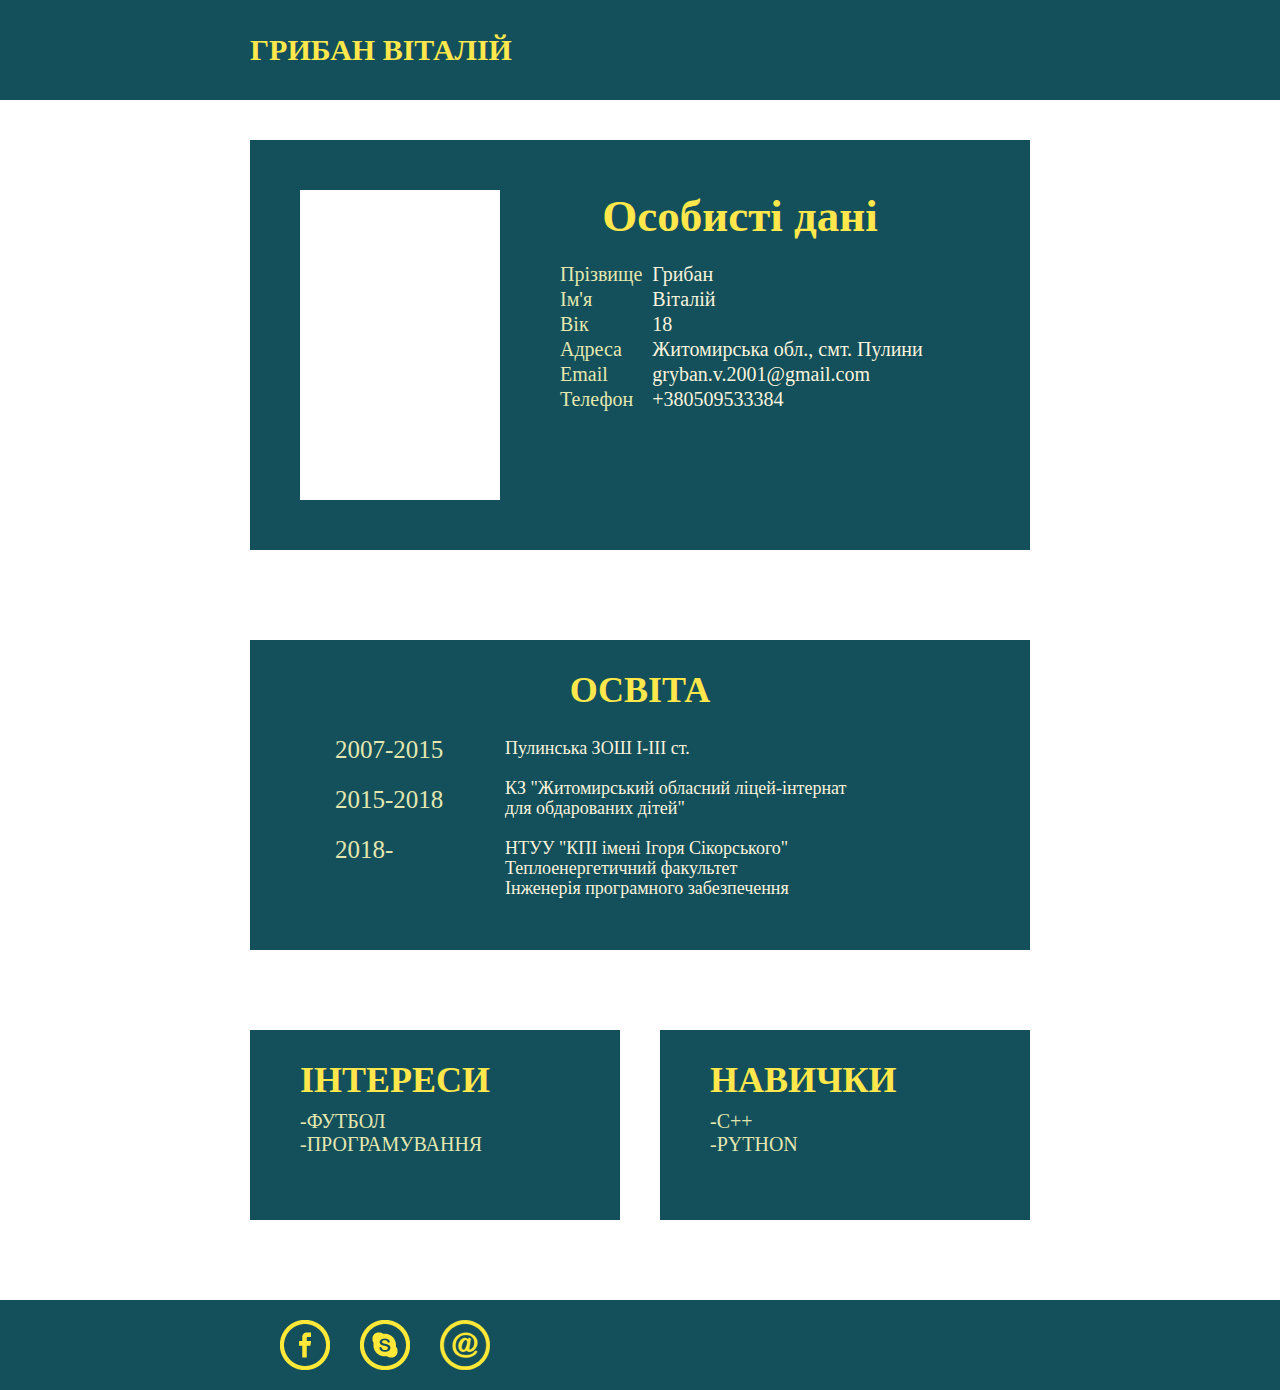
==== index.html @ c736ea5a "Add files via upload" ====
<!DOCTYPE html>
	<html lang="ua">
		<head>
			<meta charset="utf-8">
			<meta name="viewport" content="width=device-width, initial-scale=1">
			<title>Грибан Віталій</title>
			<link href="style.css" rel="stylesheet">
		</head>
		<body>
			<header>
				<div class="header-div">
					<h1>ГРИБАН ВІТАЛІЙ</h1>
				</div>
			</header>
			<div class="flex-box">
				<div class="div-1">
					<div class="div-2">
					</div>
					<div class="div-2-2">
						<h2>Особисті дані</h2>
						<div class="div-2-2-1">
							<p class="text">Прізвище<br>Ім'я<br>Вік<br>Адреса<br>Email<br>Телефон</p>
							<p class="text-2">Грибан<br>Віталій<br>18<br>Житомирська обл., смт. Пулини<br>gryban.v.2001@gmail.com<br>+380509533384</p>
						</div>
					</div>
				</div>
			</div>
			<div class="flex-box">
				<div class="div-3">
					<h2 class="h3">ОСВІТА</h2>
					<div class="div-3-1">
						<p class="text-3">2007-2015<br>2015-2018<br>2018-</p>
							<p class="text-3-1"><br>Пулинська ЗОШ I-III ст.<br><br>КЗ "Житомирський обласний ліцей-інтернат для обдарованих дітей"<br><br>НТУУ "КПІ імені Ігоря Сікорського"<br>Теплоенергетичний факультет<br>Інженерія програмного забезпечення</p>
					</div>
				</div>
			</div>
			<div class="flex-box">
				<div class="flex-box2">
					<div class="div-4">
						<h2 class="h3-1">ІНТЕРЕСИ</h2>
						<p class="text-3-2">-ФУТБОЛ<br>-ПРОГРАМУВАННЯ</p>
					</div>
					<div class="div-4">
						<h2 class="h3-1">НАВИЧКИ</h2>
						<p class="text-3-2">-С++<br>-PYTHON</p>
					</div>
				</div>
			</div>
			<footer>
				<div class="footer-div">
				<img src="Слой 20.png" class="image">
				<img src="Слой 21.png" class="image">
				<img src="Слой 22.png" class="image">
				</div>
			</footer>
		</body>
	</html>
---- style.css ----
header {
	background-color: #13505b;
	width: 100%;	
	height: 100px;
	margin: 0px;
	display: flex;
	justify-content: center;
}
.header-div{
	width: 780px;
	/*background-color: #ffffff;*/
	line-height: 100px;
}
h1 {
	margin: 0px;
	font-size: 30px;
	color: #ffe74c;
	font-family: Oswald;
	font-style: normal;
	text-align: left;
}
body {
	margin: 0px;
}
.flex-box{
	display: flex;
	justify-content: center;
	align-items: center;
	flex-direction: row;
	width: 100%;
	background-color: #ffffff;
}
.div-1{
	display: flex;
	justify-content: left;
	align-items: center;
	flex-direction: row;
	width: 780px;
	height: 410px;
	background-color: #13505b;
	margin-top: 40px;
}
.div-2 {
	height: 310px;
	width: 200px;
	background-color: #ffffff;
	margin: 50px;
	margin-right: 0px;
}
.div-2-2 {
	height: 310px;
	width: 480px;
	margin: 0px;
	font-size: 30px;
	color: #ffe74c;
	font-family: Oswald;
	font-style: normal;
	text-align: left;
	display: flex;
	justify-content: space-between;
	align-items: center;
	flex-direction: column;
}

.div-22-2 {
	height: 310px;
	width: 480px;
	padding-left: 70px;
	padding-top: 40px;
	font-size: 30px;
	color: #ffe74c;
	font-family: Oswald;
	font-style: normal;
	text-align: center;
	display: flex;
	justify-content: center;
	align-items: center;
	flex-direction: column;
}
h2 {
	margin: 0px;
}
.div-3{
	margin-top: 90px;
	width: 780px;
	height: 310px;
	padding: 0px;
	background-color: #13505b;
	display: flex;
	justify-content: row;
	align-items: center;
	flex-direction: column;
}
.flex-box2{
	display: flex;
	justify-content: space-between;
	align-items: center;
	flex-direction: row;
	width: 780px;
	background-color: #ffffff;
}
.div-4{
	margin-top: 80px;
	width: 370px;
	height: 190px;
	background-color: #13505b;
	display: flex;
	justify-content: left;
	align-items: left;
	flex-direction: column;
}
.div-2-2-1{
	margin: 0px;
	height: 100%;
	width: 100%;
	background-color: #13505b;
	font-size: 30px;
	color: #ffe74c;
	font-family: Oswald;
	font-style: normal;
	display: flex;
	align-items: left;
	flex-direction: row;
}

.text {
	line-height: 25px;
	margin-left: 60px;
	font-size: 20px;
	color: #e3e7af;
	font-family: Oswald;
	font-style: normal;
	text-align: left;
}
.text-2 {
	line-height: 25px;
	margin-left: 10px;
	font-size: 20px;
	color: #faf3dd;
	font-family: Oswald;
	font-style: normal;
	text-align: left;
}
.h3 {
	color: #ffe74c;
	margin-left: 0px;
	margin-top: 40px;
	line-height: 20px;
	font-size: 36px;
	font-family: Oswald;
	font-style: normal;
	text-align: left;
}
.h3-1 {
	color: #ffe74c;
	margin-left: 50px;
	margin-top: 40px;
	line-height: 20px;
	font-size: 36px;
	font-family: Oswald;
	font-style: normal;
	text-align: left;
}
.div-3-1{
	width: 630px;
	margin: 0px;
	display: flex;
	justify-content: top;
	align-items: top;
	flex-direction: row;
}
.text-3{
	width: 160px;
	line-height: 50px;
	margin-left: 10px;
	font-size: 25px;
	color: #e3e7af;
	font-family: Oswald;
	font-style: normal;
	text-align: left;
}
.text-3-1{
	width: 360px;
	line-height: 20px;
	margin-left: 10px;
	font-size: 18px;
	color: #faf3dd;
	font-family: Nunito;
	font-style: normal;
	text-align: left;
}
.text-3-2{
	width: 160px;
	line-height: 23px;
	font-size: 20px;
	color: #e3e7af;
	font-family: Oswald;
	font-style: normal;
	text-align: left;
	margin-left: 50px;
}
.image{
	margin-left: 30px;
}
footer{
	display: flex;
	justify-content: center;
	align-items: center;
	flex-direction: row;
	background-color: #13505b;
	margin-top: 80px;
	height: 90px;
	width: 100%;
}
.footer-div{
	width: 780px;
	line-height: 100px;
	display: flex;
	justify-content: left;
	align-items: center;
	flex-direction: row-reverse;
}
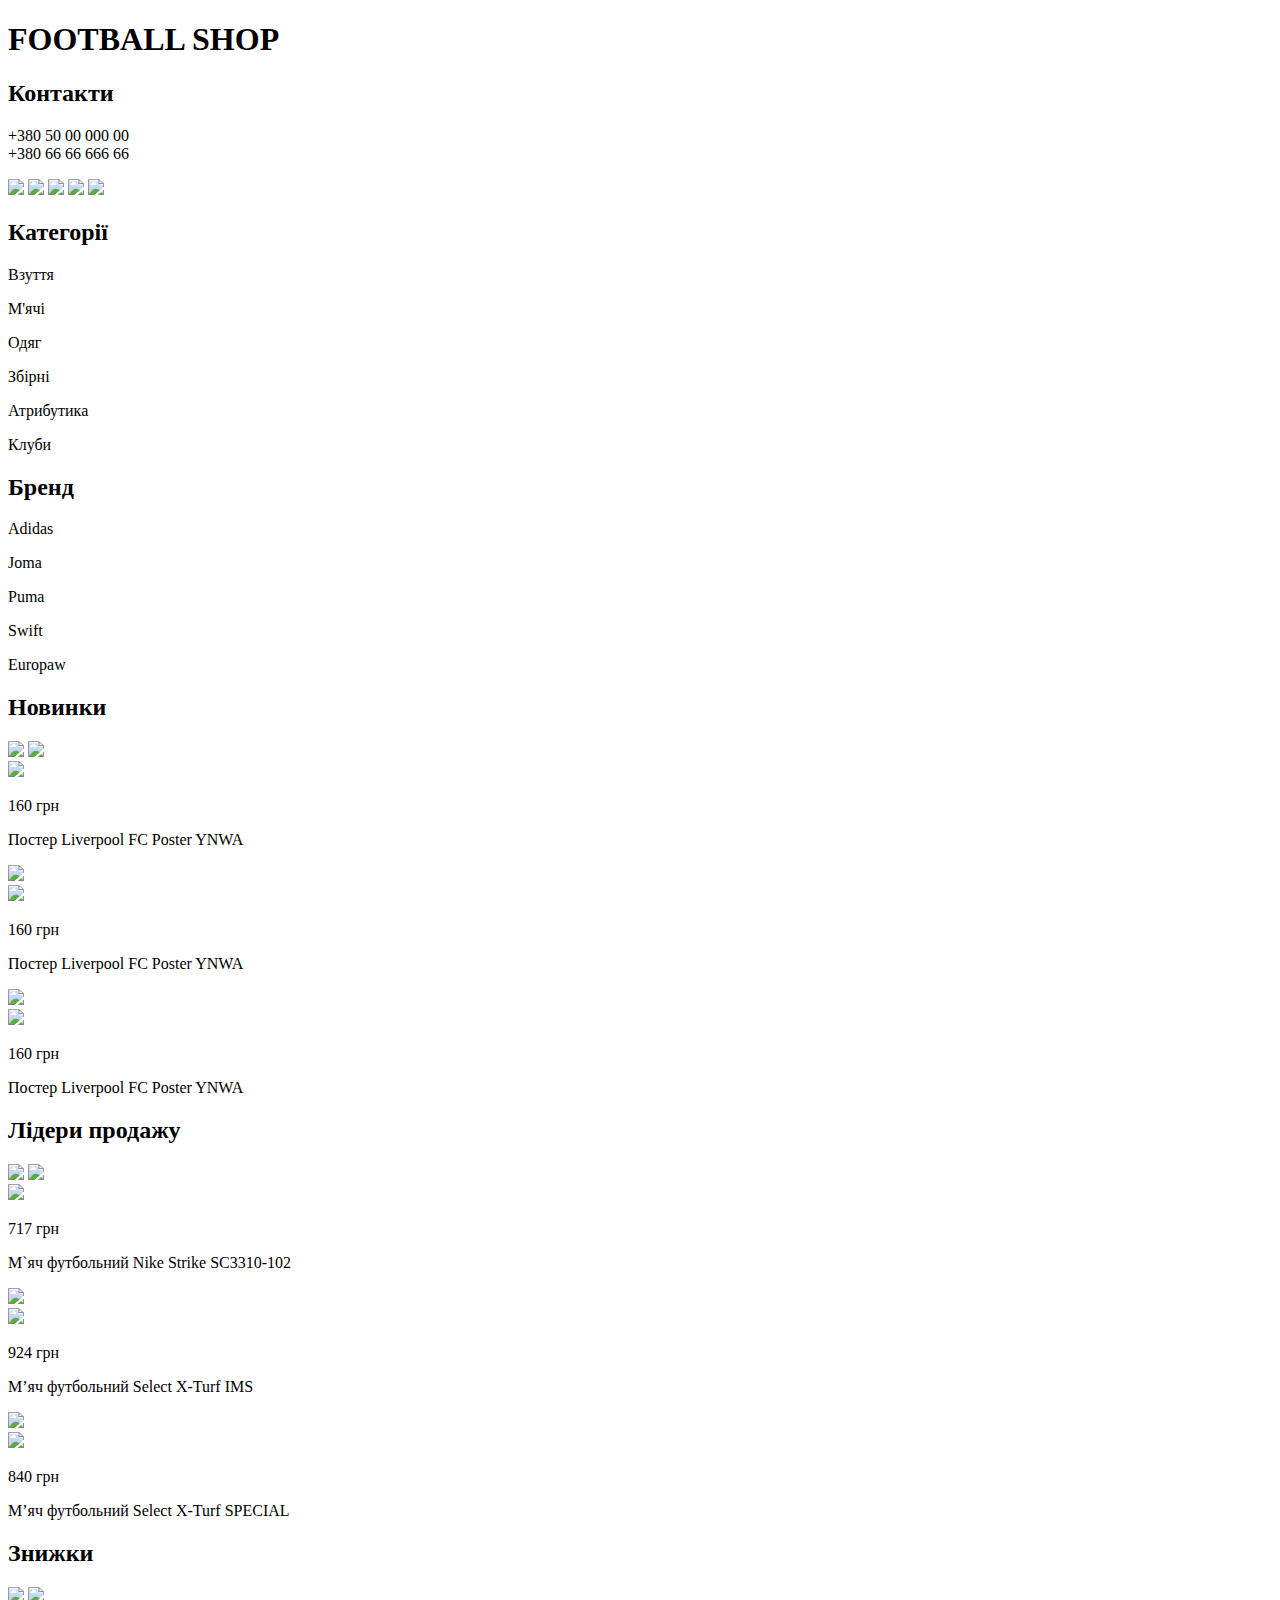
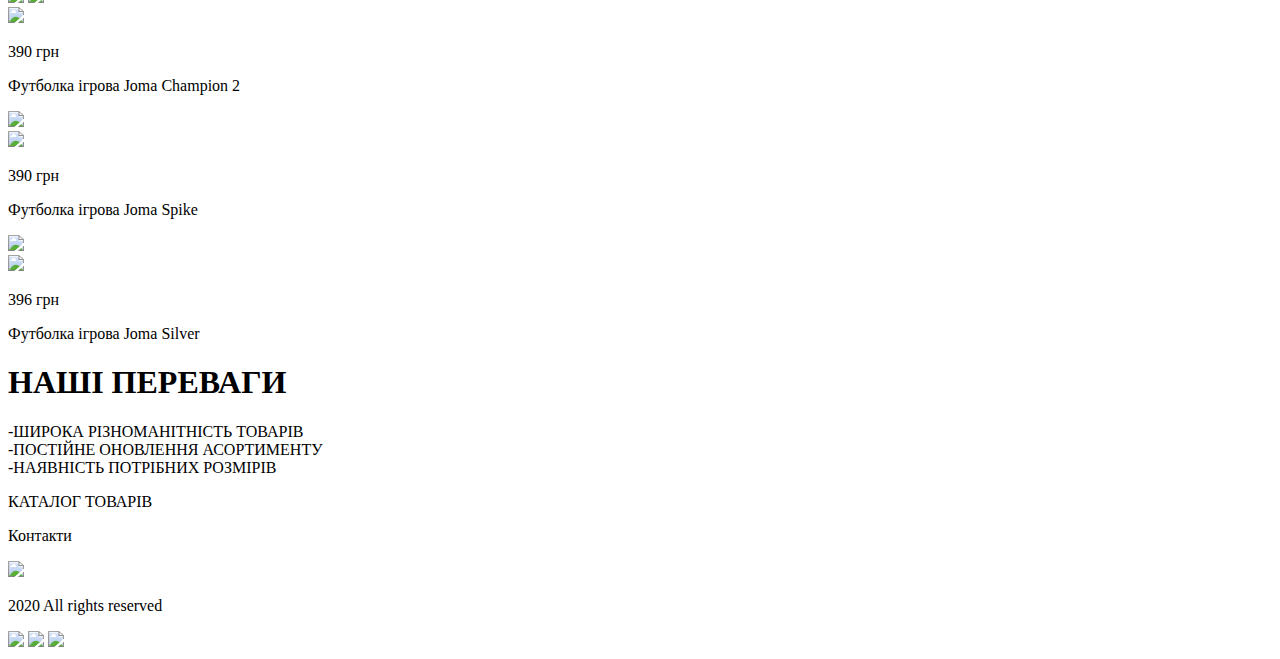
==== commit 4344fba3: "Add files via upload" ====
--- a/index.html
+++ b/index.html
@@ -3,54 +3,223 @@
 		<head>
 			<meta charset="utf-8">
 			<meta name="viewport" content="width=device-width, initial-scale=1">
-			<title>Грибан Віталій</title>
+			<title>FOOTBALL SHOP</title>
 			<link href="style.css" rel="stylesheet">
 		</head>
-		<body>
-			<header>
-				<div class="header-div">
-					<h1>ГРИБАН ВІТАЛІЙ</h1>
-				</div>
+		<body class="body">
+			<header class="header">
+				<h1 class="name">FOOTBALL SHOP</h1>
+				<h2 class="contact">Контакти</h2>
+				<p class="number">+380 50 00 000 00<br>+380 66 66 666 66</p>
+				<img src="images/phone-solid.svg" class="phone-solid">
+				<img src="images/instagram-square-brands.svg" class="instagram-square-brands">
+				<img src="images/facebook-square-brands.svg" class="facebook-square-brands">
+				<img src="images/envelope-solid.svg" class="envelope-solid">
+				<img src="images/bars-solid.svg" class="bars-solid">
 			</header>
-			<div class="flex-box">
-				<div class="div-1">
-					<div class="div-2">
-					</div>
-					<div class="div-2-2">
-						<h2>Особисті дані</h2>
-						<div class="div-2-2-1">
-							<p class="text">Прізвище<br>Ім'я<br>Вік<br>Адреса<br>Email<br>Телефон</p>
-							<p class="text-2">Грибан<br>Віталій<br>18<br>Житомирська обл., смт. Пулини<br>gryban.v.2001@gmail.com<br>+380509533384</p>
+			<div class="main">
+				<div class="categories">
+					<h2 class="categories-h2-1">Категорії</h2>
+					<div>
+						<p>Взуття</p>
+					</div>
+					<div>
+						<p>М'ячі</p>
+					</div>
+					<div>
+						<p>Одяг</p>
+					</div>
+					<div>
+						<p>Збірні</p>
+					</div>
+					<div>
+						<p>Атрибутика</p>
+					</div>
+					<div>
+						<p>Клуби</p>
+					</div>
+					<h2 class="categories-h2-2">Бренд</h2>
+					<div>
+						<p>Adidas</p>
+					</div>
+					<div>
+						<p>Joma</p>
+					</div>
+					<div>
+						<p>Puma</p>
+					</div>
+					<div>
+						<p>Swift</p>
+					</div>
+					<div>
+						<p>Europaw</p>
+					</div>
+				</div>
+				<div class="container">
+					<div class="new">
+						<h2 >Новинки</h2>
+						<div class="bars">
+							<div class="cur-bar"></div>
+							<div class="bar"></div>
+							<div class="bar"></div>
+						</div>
+						<div class="items" >
+							<div class="item">
+								<div class="photo p1">
+									<img src="images/caret-left-solid.svg" class="caret-left-solid">
+									<img src="images/caret-right-solid.svg" class="caret-right-solid">
+								</div>
+								<div class="buy">
+									<img src="images/shopping-basket-solid.svg" class="shopping-basket-solid">
+									<div class="price">
+										<p>160 грн</p>
+									</div>
+								</div>
+								<p class="item-name">Постер Liverpool FC Poster YNWA</p>
+							</div>
+							<div class="item1">
+								<div class="photo1 p2">
+									<img src="images/caret-right-solid.svg" class="caret-right-solid1">
+								</div>
+								<div class="buy1">
+									<img src="images/shopping-basket-solid.svg" class="shopping-basket-solid1">
+									<div class="price1">
+										<p>160 грн</p>
+									</div>
+								</div>
+								<p class="item-name1">Постер Liverpool FC Poster YNWA</p>
+							</div>
+							<div class="item0">
+								<div class="photo0 p3">
+									<img src="images/caret-right-solid.svg" class="caret-right-solid0">
+								</div>
+								<div class="buy0">
+									<img src="images/shopping-basket-solid.svg" class="shopping-basket-solid0">
+									<div class="price0">
+										<p>160 грн</p>
+									</div>
+								</div>
+								<p class="item-name0">Постер Liverpool FC Poster YNWA</p>
+							</div>
+						</div>
+					</div>
+					<div class="blank"></div>
+					<div class="new">
+						<h2 >Лідери продажу</h2>
+						<div class="bars">
+							<div class="cur-bar"></div>
+							<div class="bar"></div>
+							<div class="bar"></div>
+						</div>
+						<div class="items" >
+							<div class="item">
+								<div class="photo p1-1">
+									<img src="images/caret-left-solid.svg" class="caret-left-solid">
+									<img src="images/caret-right-solid.svg" class="caret-right-solid">
+								</div>
+								<div class="buy">
+									<img src="images/shopping-basket-solid.svg" class="shopping-basket-solid">
+									<div class="price">
+										<p>717 грн</p>
+									</div>
+								</div>
+								<p class="item-name">М`яч футбольний Nike Strike SC3310-102</p>
+							</div>
+							<div class="item1">
+								<div class="photo1 p2-1">
+									<img src="images/caret-right-solid.svg" class="caret-right-solid1">
+								</div>
+								<div class="buy1">
+									<img src="images/shopping-basket-solid.svg" class="shopping-basket-solid1">
+									<div class="price1">
+										<p>924 грн</p>
+									</div>
+								</div>
+								<p class="item-name1">М’яч футбольний Select X-Turf IMS</p>
+							</div>
+							<div class="item0">
+								<div class="photo0 p3-1">
+									<img src="images/caret-right-solid.svg" class="caret-right-solid0">
+								</div>
+								<div class="buy0">
+									<img src="images/shopping-basket-solid.svg" class="shopping-basket-solid0">
+									<div class="price0">
+										<p>840 грн</p>
+									</div>
+								</div>
+								<p class="item-name0">М’яч футбольний Select X-Turf SPECIAL</p>
+							</div>
+						</div>
+					</div>
+					<div class="blank"></div>
+					<div class="new">
+						<h2 >Знижки</h2>
+						<div class="bars">
+							<div class="cur-bar"></div>
+							<div class="bar"></div>
+							<div class="bar"></div>
+						</div>
+						<div class="items" >
+							<div class="item">
+								<div class="photo p1-2">
+									<img src="images/caret-left-solid.svg" class="caret-left-solid">
+									<img src="images/caret-right-solid.svg" class="caret-right-solid">
+								</div>
+								<div class="buy">
+									<img src="images/shopping-basket-solid.svg" class="shopping-basket-solid">
+									<div class="price">
+										<p>390 грн</p>
+									</div>
+								</div>
+								<p class="item-name">Футболка ігрова Joma Champion 2</p>
+							</div>
+							<div class="item1">
+								<div class="photo1 p2-2">
+									<img src="images/caret-right-solid.svg" class="caret-right-solid1">
+								</div>
+								<div class="buy1">
+									<img src="images/shopping-basket-solid.svg" class="shopping-basket-solid1">
+									<div class="price1">
+										<p>390 грн</p>
+									</div>
+								</div>
+								<p class="item-name1">Футболка ігрова Joma Spike</p>
+							</div>
+							<div class="item0">
+								<div class="photo0 p3-2">
+									<img src="images/caret-right-solid.svg" class="caret-right-solid0">
+								</div>
+								<div class="buy0">
+									<img src="images/shopping-basket-solid.svg" class="shopping-basket-solid0">
+									<div class="price0">
+										<p>396 грн</p>
+									</div>
+								</div>
+								<p class="item-name0">Футболка ігрова Joma Silver</p>
+							</div>
 						</div>
 					</div>
 				</div>
 			</div>
-			<div class="flex-box">
-				<div class="div-3">
-					<h2 class="h3">ОСВІТА</h2>
-					<div class="div-3-1">
-						<p class="text-3">2007-2015<br>2015-2018<br>2018-</p>
-							<p class="text-3-1"><br>Пулинська ЗОШ I-III ст.<br><br>КЗ "Житомирський обласний ліцей-інтернат для обдарованих дітей"<br><br>НТУУ "КПІ імені Ігоря Сікорського"<br>Теплоенергетичний факультет<br>Інженерія програмного забезпечення</p>
+			<div class="preferences">
+				<h1>НАШІ ПЕРЕВАГИ</h1>
+				<div class="pref">
+					<p>-ШИРОКА РІЗНОМАНІТНІСТЬ ТОВАРІВ<br>
+					   -ПОСТІЙНЕ ОНОВЛЕННЯ АСОРТИМЕНТУ<br>-НАЯВНІСТЬ ПОТРІБНИХ РОЗМІРІВ
+					</p>
+					<div class="button">
+						<p>КАТАЛОГ ТОВАРІВ</p>
 					</div>
 				</div>
 			</div>
-			<div class="flex-box">
-				<div class="flex-box2">
-					<div class="div-4">
-						<h2 class="h3-1">ІНТЕРЕСИ</h2>
-						<p class="text-3-2">-ФУТБОЛ<br>-ПРОГРАМУВАННЯ</p>
-					</div>
-					<div class="div-4">
-						<h2 class="h3-1">НАВИЧКИ</h2>
-						<p class="text-3-2">-С++<br>-PYTHON</p>
-					</div>
-				</div>
-			</div>
-			<footer>
-				<div class="footer-div">
-				<img src="Слой 20.png" class="image">
-				<img src="Слой 21.png" class="image">
-				<img src="Слой 22.png" class="image">
+			<footer class="footer">
+				<div class="footer-box">
+				<p class="footer-contact">Контакти</p>
+				<img src="images/copyright-solid.svg" class="copyright-solid">
+				<p class="copyright">2020 All rights reserved</p>
+				<img src="images/instagram-square-brands.svg" class="instagram-square-brands-2">
+				<img src="images/facebook-square-brands.svg" class="facebook-square-brands-2">
+				<img src="images/envelope-solid.svg" class="envelope-solid-2">
 				</div>
 			</footer>
 		</body>
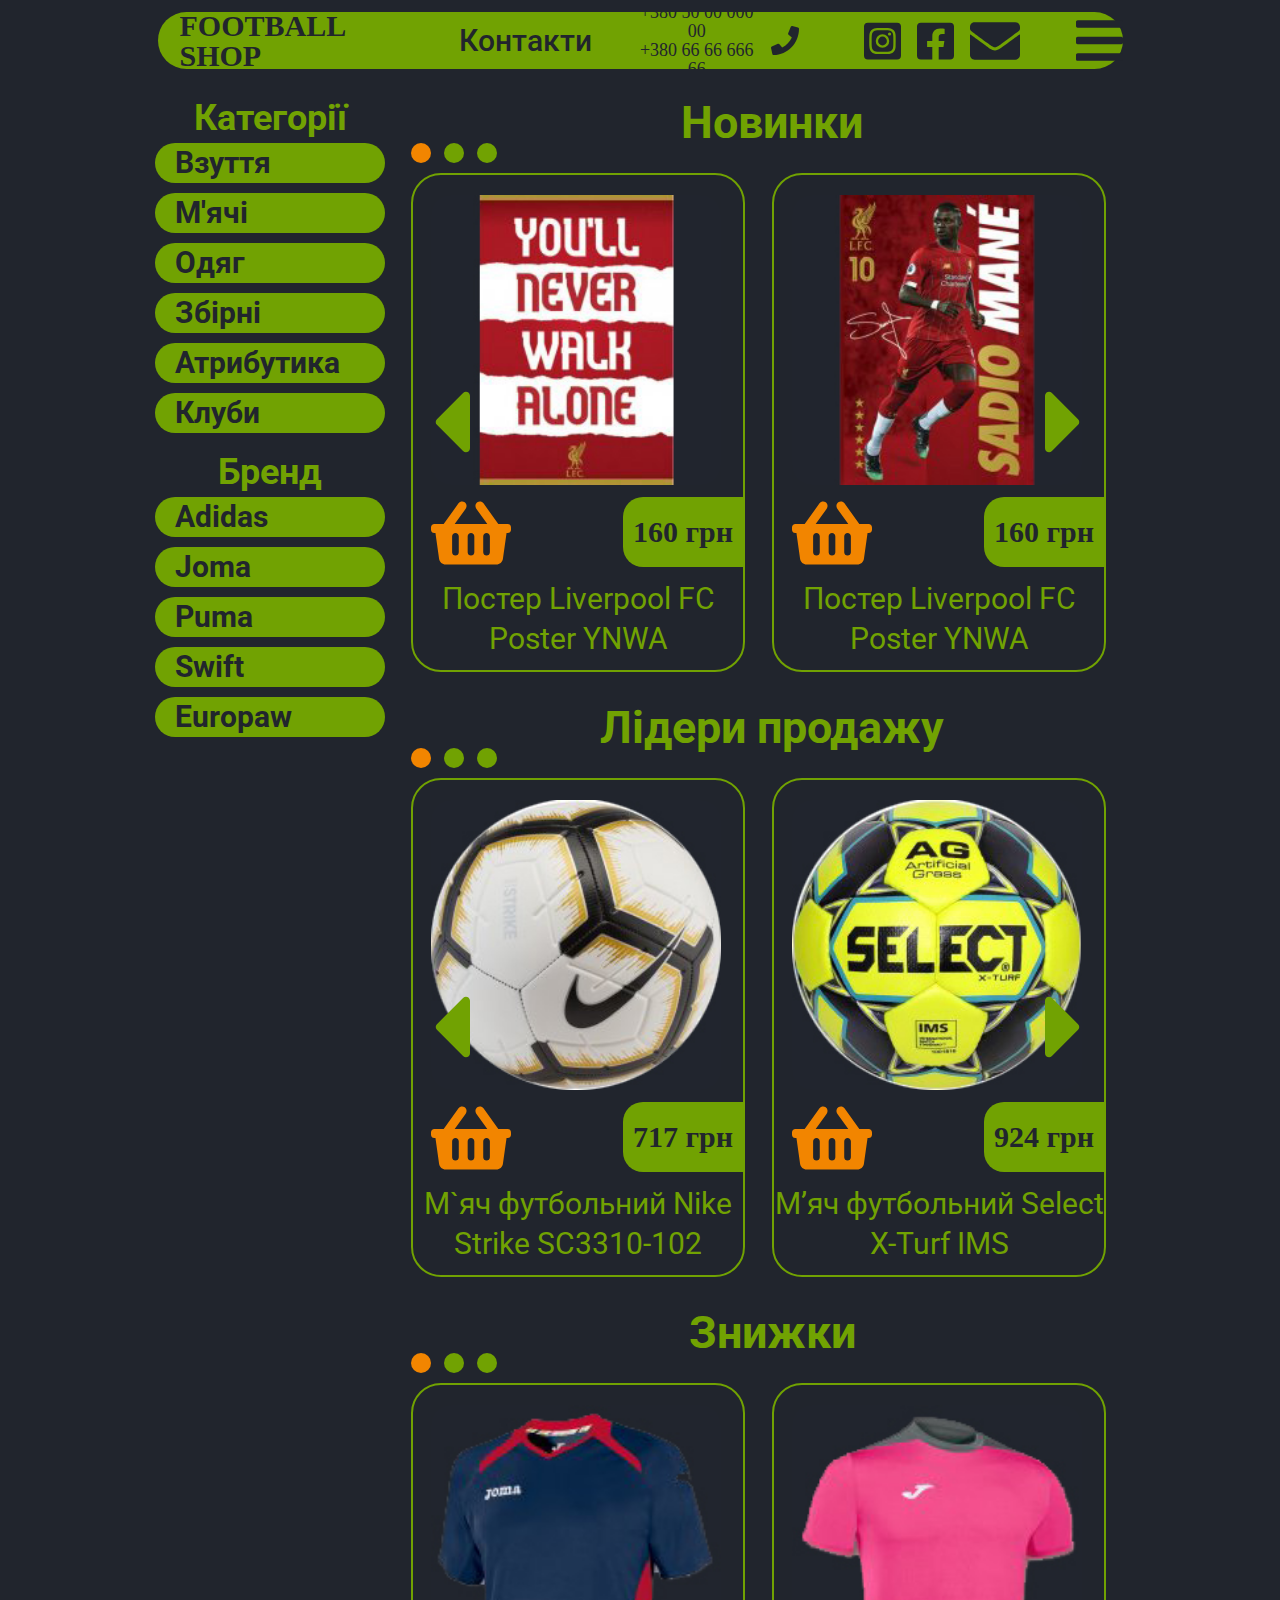
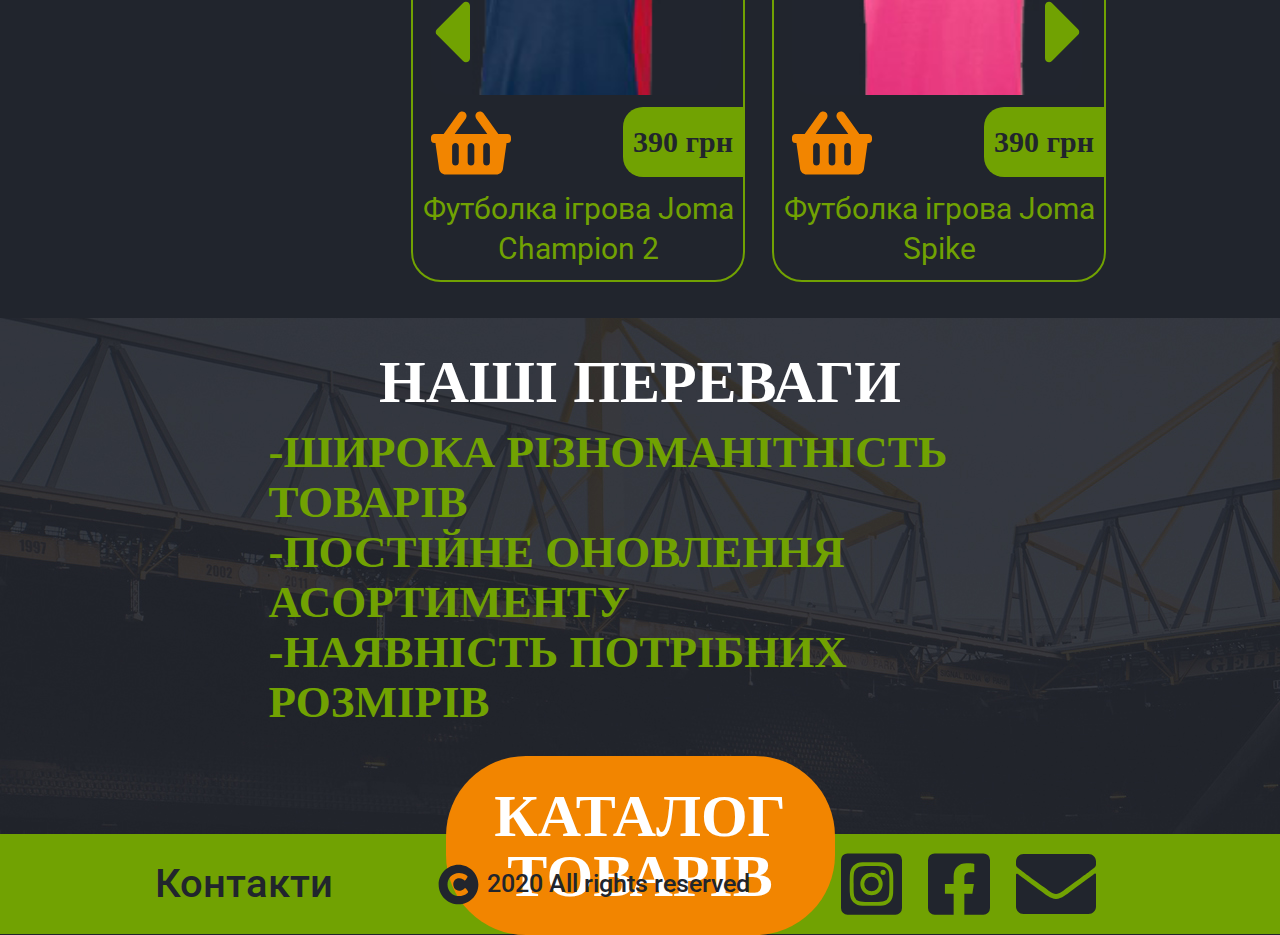
==== commit 716e82cf: "Add files via upload" ====
--- a/index.html
+++ b/index.html
@@ -4,39 +4,41 @@
 			<meta charset="utf-8">
 			<meta name="viewport" content="width=device-width, initial-scale=1">
 			<title>FOOTBALL SHOP</title>
-			<link href="style.css" rel="stylesheet">
+			<link href="pages/style.css" rel="stylesheet">
 		</head>
 		<body class="body">
 			<header class="header">
 				<h1 class="name">FOOTBALL SHOP</h1>
-				<h2 class="contact">Контакти</h2>
+				<a href="pages/info.html">
+					<h2 class="contact">Контакти</h2>
+				</a>
 				<p class="number">+380 50 00 000 00<br>+380 66 66 666 66</p>
-				<img src="images/phone-solid.svg" class="phone-solid">
-				<img src="images/instagram-square-brands.svg" class="instagram-square-brands">
-				<img src="images/facebook-square-brands.svg" class="facebook-square-brands">
-				<img src="images/envelope-solid.svg" class="envelope-solid">
-				<img src="images/bars-solid.svg" class="bars-solid">
+				<img src="pages/images/phone-solid.svg" class="phone-solid">
+				<img src="pages/images/instagram-square-brands.svg" class="instagram-square-brands">
+				<img src="pages/images/facebook-square-brands.svg" class="facebook-square-brands">
+				<img src="pages/images/envelope-solid.svg" class="envelope-solid">
+				<img src="pages/images/bars-solid.svg" class="bars-solid">
 			</header>
 			<div class="main">
 				<div class="categories">
 					<h2 class="categories-h2-1">Категорії</h2>
 					<div>
-						<p>Взуття</p>
-					</div>
-					<div>
-						<p>М'ячі</p>
-					</div>
-					<div>
-						<p>Одяг</p>
-					</div>
-					<div>
-						<p>Збірні</p>
-					</div>
-					<div>
-						<p>Атрибутика</p>
-					</div>
-					<div>
-						<p>Клуби</p>
+						<a href="pages/shoes.html"><p>Взуття</p></a>
+					</div>
+					<div>
+						<a href="pages/balls.html"><p>М'ячі</p></a>
+					</div>
+					<div>
+						<a href="pages/container.html"><p>Одяг</p></a>
+					</div>
+					<div>
+						<a href="pages/national.html"><p>Збірні</p></a>
+					</div>
+					<div>
+						<a href="pages/atrib.html"><p>Атрибутика</p></a>
+					</div>
+					<div>
+						<a href="pages/clubs.html"><p>Клуби</p></a>
 					</div>
 					<h2 class="categories-h2-2">Бренд</h2>
 					<div>
@@ -66,11 +68,11 @@
 						<div class="items" >
 							<div class="item">
 								<div class="photo p1">
-									<img src="images/caret-left-solid.svg" class="caret-left-solid">
-									<img src="images/caret-right-solid.svg" class="caret-right-solid">
+									<img src="pages/images/caret-left-solid.svg" class="caret-left-solid">
+									<img src="pages/images/caret-right-solid.svg" class="caret-right-solid">
 								</div>
 								<div class="buy">
-									<img src="images/shopping-basket-solid.svg" class="shopping-basket-solid">
+									<img src="pages/images/shopping-basket-solid.svg" class="shopping-basket-solid">
 									<div class="price">
 										<p>160 грн</p>
 									</div>
@@ -79,10 +81,10 @@
 							</div>
 							<div class="item1">
 								<div class="photo1 p2">
-									<img src="images/caret-right-solid.svg" class="caret-right-solid1">
+									<img src="pages/images/caret-right-solid.svg" class="caret-right-solid1">
 								</div>
 								<div class="buy1">
-									<img src="images/shopping-basket-solid.svg" class="shopping-basket-solid1">
+									<img src="pages/images/shopping-basket-solid.svg" class="shopping-basket-solid1">
 									<div class="price1">
 										<p>160 грн</p>
 									</div>
@@ -91,10 +93,10 @@
 							</div>
 							<div class="item0">
 								<div class="photo0 p3">
-									<img src="images/caret-right-solid.svg" class="caret-right-solid0">
+									<img src="pages/images/caret-right-solid.svg" class="caret-right-solid0">
 								</div>
 								<div class="buy0">
-									<img src="images/shopping-basket-solid.svg" class="shopping-basket-solid0">
+									<img src="pages/images/shopping-basket-solid.svg" class="shopping-basket-solid0">
 									<div class="price0">
 										<p>160 грн</p>
 									</div>
@@ -114,11 +116,11 @@
 						<div class="items" >
 							<div class="item">
 								<div class="photo p1-1">
-									<img src="images/caret-left-solid.svg" class="caret-left-solid">
-									<img src="images/caret-right-solid.svg" class="caret-right-solid">
+									<img src="pages/images/caret-left-solid.svg" class="caret-left-solid">
+									<img src="pages/images/caret-right-solid.svg" class="caret-right-solid">
 								</div>
 								<div class="buy">
-									<img src="images/shopping-basket-solid.svg" class="shopping-basket-solid">
+									<img src="pages/images/shopping-basket-solid.svg" class="shopping-basket-solid">
 									<div class="price">
 										<p>717 грн</p>
 									</div>
@@ -127,10 +129,10 @@
 							</div>
 							<div class="item1">
 								<div class="photo1 p2-1">
-									<img src="images/caret-right-solid.svg" class="caret-right-solid1">
+									<img src="pages/images/caret-right-solid.svg" class="caret-right-solid1">
 								</div>
 								<div class="buy1">
-									<img src="images/shopping-basket-solid.svg" class="shopping-basket-solid1">
+									<img src="pages/images/shopping-basket-solid.svg" class="shopping-basket-solid1">
 									<div class="price1">
 										<p>924 грн</p>
 									</div>
@@ -139,10 +141,10 @@
 							</div>
 							<div class="item0">
 								<div class="photo0 p3-1">
-									<img src="images/caret-right-solid.svg" class="caret-right-solid0">
+									<img src="pages/images/caret-right-solid.svg" class="caret-right-solid0">
 								</div>
 								<div class="buy0">
-									<img src="images/shopping-basket-solid.svg" class="shopping-basket-solid0">
+									<img src="pages/images/shopping-basket-solid.svg" class="shopping-basket-solid0">
 									<div class="price0">
 										<p>840 грн</p>
 									</div>
@@ -162,11 +164,11 @@
 						<div class="items" >
 							<div class="item">
 								<div class="photo p1-2">
-									<img src="images/caret-left-solid.svg" class="caret-left-solid">
-									<img src="images/caret-right-solid.svg" class="caret-right-solid">
+									<img src="pages/images/caret-left-solid.svg" class="caret-left-solid">
+									<img src="pages/images/caret-right-solid.svg" class="caret-right-solid">
 								</div>
 								<div class="buy">
-									<img src="images/shopping-basket-solid.svg" class="shopping-basket-solid">
+									<img src="pages/images/shopping-basket-solid.svg" class="shopping-basket-solid">
 									<div class="price">
 										<p>390 грн</p>
 									</div>
@@ -175,10 +177,10 @@
 							</div>
 							<div class="item1">
 								<div class="photo1 p2-2">
-									<img src="images/caret-right-solid.svg" class="caret-right-solid1">
+									<img src="pages/images/caret-right-solid.svg" class="caret-right-solid1">
 								</div>
 								<div class="buy1">
-									<img src="images/shopping-basket-solid.svg" class="shopping-basket-solid1">
+									<img src="pages/images/shopping-basket-solid.svg" class="shopping-basket-solid1">
 									<div class="price1">
 										<p>390 грн</p>
 									</div>
@@ -187,10 +189,10 @@
 							</div>
 							<div class="item0">
 								<div class="photo0 p3-2">
-									<img src="images/caret-right-solid.svg" class="caret-right-solid0">
+									<img src="pages/images/caret-right-solid.svg" class="caret-right-solid0">
 								</div>
 								<div class="buy0">
-									<img src="images/shopping-basket-solid.svg" class="shopping-basket-solid0">
+									<img src="pages/images/shopping-basket-solid.svg" class="shopping-basket-solid0">
 									<div class="price0">
 										<p>396 грн</p>
 									</div>
@@ -207,19 +209,21 @@
 					<p>-ШИРОКА РІЗНОМАНІТНІСТЬ ТОВАРІВ<br>
 					   -ПОСТІЙНЕ ОНОВЛЕННЯ АСОРТИМЕНТУ<br>-НАЯВНІСТЬ ПОТРІБНИХ РОЗМІРІВ
 					</p>
-					<div class="button">
+					<a href="pages/container.html" class="button">
 						<p>КАТАЛОГ ТОВАРІВ</p>
-					</div>
+					</a>
 				</div>
 			</div>
 			<footer class="footer">
 				<div class="footer-box">
-				<p class="footer-contact">Контакти</p>
-				<img src="images/copyright-solid.svg" class="copyright-solid">
+				<a href="pages/info.html">
+					<p class="footer-contact">Контакти</p>
+				</a>
+				<img src="pages/images/copyright-solid.svg" class="copyright-solid">
 				<p class="copyright">2020 All rights reserved</p>
-				<img src="images/instagram-square-brands.svg" class="instagram-square-brands-2">
-				<img src="images/facebook-square-brands.svg" class="facebook-square-brands-2">
-				<img src="images/envelope-solid.svg" class="envelope-solid-2">
+				<img src="pages/images/instagram-square-brands.svg" class="instagram-square-brands-2">
+				<img src="pages/images/facebook-square-brands.svg" class="facebook-square-brands-2">
+				<img src="pages/images/envelope-solid.svg" class="envelope-solid-2">
 				</div>
 			</footer>
 		</body>
--- a/pages/style.css
+++ b/pages/style.css
@@ -0,0 +1,2429 @@
+@import url('https://fonts.googleapis.com/css?family=Roboto:300,400,500,700&subset=cyrillic');
+a {
+	text-decoration: none;
+}
+a: hover { 
+    text-decoration: underline;
+}
+	@media all and (min-width: 1350px){
+	.hours {
+		width: 910px;
+		margin: 0px;
+	}
+	.line {
+		border: 1.5px solid #71A202;
+		border-radius: 3px;
+		height: 0px;
+		width: 1200px;
+		margin-top: 36px;
+		margin-bottom: auto;
+	}
+	.inf-header {
+		font-family: Roboto;
+		font-style: normal;
+		font-weight: bold;
+		font-size: 36px;
+		line-height: 40px;
+		text-align: center;
+		color: #71A202;
+		margin-top: 30px;
+		margin-bottom: 0px;
+	}
+	.aname {
+		font-family: Roboto;
+		font-style: normal;
+		font-weight: 500;
+		font-size: 30px;
+		line-height: 36px;
+		text-align: center;
+		color: #71A202;
+		margin-top: 5px;
+		margin-bottom: 5px;
+	}
+	.positioning {
+		display: flex;
+		justify-content: space-around;
+		align-items: center;
+		flex-direction: row;
+		width: 669px;
+		margin-left: auto;
+		margin-right: auto;
+		margin-bottom: 0px;
+	}
+	.app {
+		display: flex;
+		justify-content: space-around;
+		align-items: center;
+		flex-direction: row;
+		width: 334px;
+		margin-left: auto;
+		margin-right: auto;
+		margin-bottom: 0px;
+	}
+	.atext {
+		font-family: Roboto;
+		font-style: normal;
+		font-weight: normal;
+		font-size: 26px;
+		line-height: 36px;
+		text-align: center;
+		color: #FFFFFF;
+		margin: 0px;
+	}
+	.message {
+		width: 865px;
+		margin-left: auto;
+		margin-right: auto;
+		display: flex;
+		justify-content: left;
+		align-items: left;
+		flex-direction: column;
+	}
+	.message p {
+		font-family: Roboto;
+		font-style: normal;
+		font-weight: normal;
+		font-size: 22px;
+		line-height: 30px;
+		color: #EEEEEE;
+		margin-bottom: 0px;
+		margin-left: 20px;
+	}
+	.info-text {
+		font-family: Oswald;
+		font-style: normal;
+		font-weight: 500;
+		font-size: 25px;
+		line-height: 30px;
+		text-align: center;
+		color: #FFFFFF;
+	}
+	.field {
+		width: 233px;
+		height: 40px;
+		background: #71A202;
+		border-radius: 20px;
+	}
+	.field-2 {
+		width: 865px;
+		height: 239px;
+		background: #71A202;
+		border-radius: 20px;
+	}
+	.info {
+		width: 475px;
+		margin: 0px;
+		height: 466px;
+	}
+	.contain {
+		display: flex;
+		justify-content: center;
+		align-items: center;
+		flex-direction: column;
+		width: 1320px;
+		margin-left: auto;
+		margin-right: auto;
+		margin-bottom: 44px;
+		margin-top: 30px;
+	}
+	.additional {
+		background: #21252D;
+		border: 3px solid #71A202;
+		border-radius: 30px;
+	}
+	.cont {
+		font-family: Roboto;
+		font-style: normal;
+		font-weight: bold;
+		font-size: 45px;
+		line-height: 40px;
+		margin-top: 40px;
+		color: #71A202;
+	}
+	.body {
+		background-color: #21252D;
+		margin: 0px;
+	}
+	.header {
+		padding-left: 25px;
+		display: flex;
+		justify-content: left;
+		align-items: center;
+		flex-direction: row;
+		width: 1300px;
+		height: 80px;
+		margin-top: 20px;
+		margin-left: auto;
+		margin-right: auto;
+		background: #71A202;
+		border-radius: 30px;
+	}
+	.main {
+		display: flex;
+		justify-content: left;
+		align-items: top;
+		flex-direction: row;
+		width: 1325px;
+		margin-left: auto;
+		margin-right: auto;
+	}
+	.name {
+		font-family: Oswald;
+		font-style: normal;
+		font-weight: bold;
+		font-size: 45px;
+		line-height: 30px;
+		color: #21252D;
+	}
+	.contact {
+		margin-left: 77px;
+		font-family: Roboto;
+		font-style: normal;
+		font-weight: 500;
+		font-size: 40px;
+		line-height: 40px;
+		text-align: center;
+		color: #21252D;
+	}
+	.number {
+		margin-left: 72px;
+		font-family: Oswald;
+		font-style: normal;
+		font-weight: 500;
+		font-size: 25px;
+		line-height: 25px;
+		text-align: center;
+		color: #21252D;
+	}
+	.phone-solid {
+		margin-left: 16px;
+		height: 40px;
+	}
+	.instagram-square-brands {
+		height: 52px;
+		margin-left: 60px;
+	}
+	.facebook-square-brands {
+		height: 52px;
+		margin-left: 19px;
+	}
+	.envelope-solid {
+		height: 60px;
+		margin-left: 19px;
+	}
+	.bars-solid {
+		height: 74px;
+		margin-left: 93px;
+	}
+	.categories{
+		width: 230px;
+		margin-top: 40px;
+	}
+	.categories-container{
+		width: 230px;
+		margin-top: 40px;
+	}
+	.categories-h2-1{
+		font-family: Roboto;
+		font-style: normal;
+		font-weight: bold;
+		font-size: 45px;
+		line-height: 45px;
+		text-align: center;
+		color: #71A202;
+		margin: 0px;
+	}
+	.categories-h2-2{
+		font-family: Roboto;
+		font-style: normal;
+		font-weight: bold;
+		font-size: 45px;
+		line-height: 45px;
+		text-align: center;
+		color: #71A202;
+		margin-top: 40px;
+		margin-bottom: 5px;
+	}
+	.categories div{
+		background: #71A202;
+		box-sizing: border-box;
+		border-radius: 30px;
+		margin-top: 10px;
+		padding-left: 20px;
+	}
+	.categories-div{
+		background: #71A202;
+		box-sizing: border-box;
+		border-radius: 30px;
+		margin-top: 10px;
+		padding-left: 20px;
+	}
+	.categories-div-m{
+		background: #71A202;
+		box-sizing: border-box;
+		border-radius: 30px;
+		margin-top: 10px;
+		padding-left: 20px;
+	}
+	.categories-div-m p{
+		font-family: Roboto;
+		font-style: normal;
+		font-weight: bold;
+		font-size: 30px;
+		line-height: 40px;
+		color: #21252D;
+		margin: 0px;
+	}
+	.categories-div p{
+		font-family: Roboto;
+		font-style: normal;
+		font-weight: bold;
+		font-size: 30px;
+		line-height: 40px;
+		color: #21252D;
+		margin: 0px;
+	}
+	.current-div {
+		background: #21252D;
+		border: 3px solid #71A202;
+		border-radius: 30px;
+		box-sizing: border-box;
+		margin-top: 10px;
+		padding-left: 20px;
+	}
+	.current-div p {
+		font-family: Roboto;
+		font-style: normal;
+		font-weight: bold;
+		font-size: 30px;
+		line-height: 40px;
+		color: #71A202;
+		margin: 0px;
+	}
+	.categories div p{
+		font-family: Roboto;
+		font-style: normal;
+		font-weight: bold;
+		font-size: 30px;
+		line-height: 40px;
+		color: #21252D;
+		margin: 0px;
+	}
+	.container {
+		width: 1050px;
+		margin-top: 40px;
+		margin-left: 40px;
+	}
+	.new {
+		width:1050px;
+	}
+	.new h2 {
+		font-family: Roboto;
+		font-style: normal;
+		font-weight: bold;
+		font-size: 45px;
+		line-height: 40px;
+		color: #71A202;
+		text-align: center;
+		margin: 0px;
+	}
+	.cur-bar {
+		background-color: #F28500;
+		border-radius: 10px;
+		height: 20px;
+		width: 20px;
+		margin-right: 13px;
+	}
+	.bar {
+		background-color: #71A202;
+		border-radius: 10px;
+		height: 20px;
+		width: 20px;
+		margin-right: 13px;
+	}
+	.bars {
+		display: flex;
+		justify-content: left;
+		align-items: top;
+		flex-direction: row;
+	}
+	.items {
+		width: 1050px;
+		height: 495px;
+		display: flex;
+		justify-content: space-between;
+		align-items: top;
+		flex-direction: row;
+		margin-top: 10px;
+	}
+	.item {
+		width: 330px;
+		height: 495px;
+		background: #21252D;
+		border: 2px solid #71A202;
+		border-radius: 30px;
+	}
+	.caret-left-solid {
+		height: 104px;
+		position: relative;
+		top: 175px;
+	}
+	.caret-left-solid-navigation {
+		height: 104px;
+	}
+	.round {
+		width: 50px;
+		height: 50px;
+		background: #71A202;
+		margin-left: 20px;
+		padding: 0px;
+		border-radius: 50px;
+	}
+	.round p {
+		font-family: Roboto;
+		font-style: normal;
+		font-weight: bold;
+		font-size: 30px;
+		line-height: 50px;
+		text-align: center;
+		color: #21252D;
+		margin: 0px;
+	}
+	.cur-round {
+		width: 50px;
+		height: 50px;
+		background: #F28500;
+		margin-left: 20px;
+		padding: 0px;
+		border-radius: 50px;
+	}
+	.cur-round p {
+		font-family: Roboto;
+		font-style: normal;
+		font-weight: bold;
+		font-size: 30px;
+		line-height: 50px;
+		text-align: center;
+		color: #21252D;
+		margin: 0px;
+	}
+	.caret-right-solid-navigation {
+		height: 104px;
+		margin-left: 20px;
+	}
+	.caret-right-solid {
+		height: 0px;
+	}
+	.caret-right-solid1 {
+		height: 0px;
+	}
+	.caret-right-solid0 {
+		height: 104px;
+		position: relative;
+		top: 175px;
+		left: 253px;
+	}
+	.item1 {
+		width: 330px;
+		height: 495px;
+		background: #21252D;
+		border: 2px solid #71A202;
+		border-radius: 30px;
+	}
+	.item0 {
+		width: 330px;
+		height: 495px;
+		background: #21252D;
+		border: 2px solid #71A202;
+		border-radius: 30px;
+	}
+	.photo {
+		width: 290px;
+		height: 290px;
+		border-radius: 20px;
+		margin-left: 18px;
+		margin-top: 20px;
+		padding: 0px;
+		background-size: fill;
+	}
+	.photo1 {
+		width: 290px;
+		height: 290px;
+		border-radius: 20px;
+		margin-left: 18px;
+		margin-top: 20px;
+		padding: 0px;
+		background-size: fill;
+	}
+	.photo0 {
+		width: 290px;
+		height: 290px;
+		border-radius: 20px;
+		margin-left: 18px;
+		margin-top: 20px;
+		padding: 0px;
+		background-size: fill;
+	}
+	.p1 {
+		background: url(images/77.jpg);
+		background-size: 100%;
+	}
+	.p2 {
+		background: url(images/78.jpg);
+		background-size: 100%;
+	}
+	.p3 {
+		background: url(images/79.jpg);
+		background-size: 100%;
+	}
+	.p1-1 {
+		background: url(images/101.jpg);
+		background-size: 100%;
+	}
+	.p2-1 {
+		background: url(images/102.jpg);
+		background-size: 100%;
+	}
+	.p3-1 {
+		background: url(images/103.jpg);
+		background-size: 100%;
+	}
+	.p1-2 {
+		background: url(images/11.jpg);
+		background-size: 100%;
+	}
+	.p2-2 {
+		background: url(images/13.jpg);
+		background-size: 100%;
+	}
+	.p3-2 {
+		background: url(images/12.jpg);
+		background-size: 100%;
+	}
+	.pp1 {
+		background: url(images/1-1.jpg);
+		background-size: 100%;
+	}
+	.pp2 {
+		background: url(images/1-8.jpg);
+		background-size: 100%;
+	}
+	.pp3 {
+		background: url(images/1-10.jpg);
+		background-size: 100%;
+	}
+	.pp1-1 {
+		background: url(images/1-14.jpg);
+		background-size: 100%;
+	}
+	.pp2-1 {
+		background: url(images/1-11.jpg);
+		background-size: 100%;
+	}
+	.pp3-1 {
+		background: url(images/1-9.jpg);
+		background-size: 100%;
+	}
+	.pp1-2 {
+		background: url(images/1.jpg);
+		background-size: 100%;
+	}
+	.pp2-2 {
+		background: url(images/1-12.jpg);
+		background-size: 100%;
+	}
+	.pp3-2 {
+		background: url(images/1-13.jpg);
+		background-size: 100%;
+	}
+	.buy {
+		display: flex;
+		justify-content: space-between;
+		align-items: top;
+		flex-direction: row;
+		margin-top: 12px;
+	}
+	.buy1 {
+		display: flex;
+		justify-content: space-between;
+		align-items: top;
+		flex-direction: row;
+		margin-top: 12px;
+	}
+	.buy0 {
+		display: flex;
+		justify-content: space-between;
+		align-items: top;
+		flex-direction: row;
+		margin-top: 12px;
+	}
+	.shopping-basket-solid {
+		width: 80px;
+		margin-left: 18px;
+		margin-top: 0px;
+	}
+	.shopping-basket-solid1 {
+		width: 80px;
+		margin-left: 18px;
+		margin-top: 0px;
+	}
+	.shopping-basket-solid0 {
+			width: 80px;
+			margin-left: 18px;
+			margin-top: 0px;
+		}
+	.price {
+		width: 120px;
+		height: 70px;
+		background: #71A202;
+		border-radius: 20px 0px 0px 20px;
+		text-align: center;
+	}
+	.price1 {
+		width: 120px;
+		height: 70px;
+		background: #71A202;
+		border-radius: 20px 0px 0px 20px;
+		text-align: center;
+	} 
+	.price0 {
+		width: 120px;
+		height: 70px;
+		background: #71A202;
+		border-radius: 20px 0px 0px 20px;
+		text-align: center;
+	}
+	.price p {
+		margin: 0px;
+		font-family: Oswald;
+		font-style: normal;
+		font-weight: bold;
+		font-size: 30px;
+		line-height: 70px;
+		text-align: center;
+		color: #21252D;
+	}
+	.price1 p {
+		margin: 0px;
+		font-family: Oswald;
+		font-style: normal;
+		font-weight: bold;
+		font-size: 30px;
+		line-height: 70px;
+		text-align: center;
+		color: #21252D;
+	}
+	.price0 p {
+		margin: 0px;
+		font-family: Oswald;
+		font-style: normal;
+		font-weight: bold;
+		font-size: 30px;
+		line-height: 70px;
+		text-align: center;
+		color: #21252D;
+	}
+	.item-name {
+		font-family: Roboto;
+		font-style: normal;
+		font-weight: normal;
+		font-size: 30px;
+		line-height: 40px;
+		text-align: center;
+		color: #71A202;
+		margin-top: 10px;
+		margin-left: 0px;
+		margin-right: 0px;
+	}
+	.item-name1 {
+		font-family: Roboto;
+		font-style: normal;
+		font-weight: normal;
+		font-size: 30px;
+		line-height: 40px;
+		text-align: center;
+		color: #71A202;
+		margin-top: 10px;
+		margin-left: 0px;
+		margin-right: 0px;
+	}
+	.item-name0 {
+		font-family: Roboto;
+		font-style: normal;
+		font-weight: normal;
+		font-size: 30px;
+		line-height: 40px;
+		text-align: center;
+		color: #71A202;
+		margin-top: 10px;
+		margin-left: 0px;
+		margin-right: 0px;
+	}
+	.blank {
+		height: 40px;
+	}
+	.preferences {
+		width: 100%;
+		height: 567px;
+		background: url(images/futbolnoe_pole_gazon_tribuny_155128_1920x1080.jpg);
+		margin-left: auto;
+		margin-right: auto;
+		margin-top: 40px;
+		text-align: center;
+		padding-top: 88px;
+	}
+	.preferences h1 {
+		font-family: Oswald;
+		font-style: normal;
+		font-weight: bold;
+		font-size: 70px;
+		line-height: 104px;
+		text-align: center;
+		color: #FFFFFF;
+	}
+	.pref {
+		display: flex;
+		justify-content: row;
+		align-items: center;
+		flex-direction: row;
+		margin-left: auto;
+		margin-right: auto;
+		width: 1104px;
+	}
+	.pref p {
+		text-align: left;
+		font-family: Oswald;
+		font-style: normal;
+		font-weight: bold;
+		font-size: 40px;
+		line-height: 70px;
+		color: #71A202;
+	}
+	.button {
+		width: 389px;
+		height: 179px;
+		background: #F28500;
+		border-radius: 80px;
+		margin-left: 59px;
+	}
+	.button p {
+		font-family: Oswald;
+		font-style: normal;
+		font-weight: bold;
+		font-size: 60px;
+		line-height: 60px;
+		text-align: center;
+		margin-top: 30px;
+		color: #FFFFFF;
+	}
+	.navigation {
+		display: flex;
+		justify-content: row;
+		align-items: center;
+		flex-direction: row;
+		width: 442px;
+		margin-left:auto;
+		margin-right: auto;
+	}
+	.footer {
+		width: 100%;
+		height: 100px;
+		background: #71A202;
+		display: flex;
+		justify-content: row;
+		align-items: center;
+		flex-direction: row;
+		margin: 0px;
+	}
+	.footer-box {
+		width: 1350px;
+		margin-right: auto;
+		margin-left: auto;
+		display: flex;
+		justify-content: row;
+		align-items: center;
+		flex-direction: row;
+		margin-bottom: 0px;
+		padding: 0px;
+	}
+	.footer-contact {
+		font-family: Roboto;
+		font-style: normal;
+		font-size: 40px;
+		line-height: 40px;
+		text-align: center;
+		color: #21252D;
+		margin-left: 230px;
+		margin-bottom: 0px;
+		margin-top: 0px;
+		vertical-align: center;
+	}
+	.copyright-solid {
+		height: 41px;
+		margin-left: 68px;
+	}
+	.copyright {
+		font-family: Roboto;
+		font-style: normal;
+		font-weight: 500;
+		font-size: 40px;
+		line-height: 40px;
+		text-align: center;
+		color: #21252D;
+		margin-left: 9px;
+		margin-bottom: 0px;
+		margin-top: 0px;
+		vertical-align: center;
+	}
+	.instagram-square-brands-2 {
+		height: 70px;
+		margin-left: 87px;
+	}
+	.facebook-square-brands-2 {
+		height: 70px;
+		margin-left: 26px;
+	}
+	.envelope-solid-2 {
+		height: 80px;
+		margin-left: 26px;
+	}
+}
+@media all and (max-width: 1350px) and (min-width: 980px) {
+	.hours {
+		width: 910px;
+		margin: 0px;
+	}
+	.line {
+		border: 1.5px solid #71A202;
+		border-radius: 3px;
+		height: 0px;
+		width: 900px;
+		margin-top: 36px;
+		margin-bottom: auto;
+	}
+	.inf-header {
+		font-family: Roboto;
+		font-style: normal;
+		font-weight: bold;
+		font-size: 36px;
+		line-height: 40px;
+		text-align: center;
+		color: #71A202;
+		margin-top: 30px;
+		margin-bottom: 0px;
+	}
+	.aname {
+		font-family: Roboto;
+		font-style: normal;
+		font-weight: 500;
+		font-size: 30px;
+		line-height: 36px;
+		text-align: center;
+		color: #71A202;
+		margin-top: 5px;
+		margin-bottom: 5px;
+	}
+	.positioning {
+		display: flex;
+		justify-content: space-around;
+		align-items: center;
+		flex-direction: row;
+		width: 669px;
+		margin-left: auto;
+		margin-right: auto;
+		margin-bottom: 0px;
+	}
+	.app {
+		display: flex;
+		justify-content: space-around;
+		align-items: center;
+		flex-direction: row;
+		width: 334px;
+		margin-left: auto;
+		margin-right: auto;
+		margin-bottom: 0px;
+	}
+	.atext {
+		font-family: Roboto;
+		font-style: normal;
+		font-weight: normal;
+		font-size: 26px;
+		line-height: 36px;
+		text-align: center;
+		color: #FFFFFF;
+		margin: 0px;
+	}
+	.message {
+		width: 865px;
+		margin-left: auto;
+		margin-right: auto;
+		display: flex;
+		justify-content: left;
+		align-items: left;
+		flex-direction: column;
+	}
+	.message p {
+		font-family: Roboto;
+		font-style: normal;
+		font-weight: normal;
+		font-size: 22px;
+		line-height: 30px;
+		color: #EEEEEE;
+		margin-bottom: 0px;
+		margin-left: 20px;
+	}
+	.info-text {
+		font-family: Oswald;
+		font-style: normal;
+		font-weight: 500;
+		font-size: 25px;
+		line-height: 30px;
+		text-align: center;
+		color: #FFFFFF;
+	}
+	.field {
+		width: 233px;
+		height: 40px;
+		background: #71A202;
+		border-radius: 20px;
+	}
+	.field-2 {
+		width: 865px;
+		height: 239px;
+		background: #71A202;
+		border-radius: 20px;
+	}
+	.info {
+		width: 475px;
+		margin: 0px;
+		height: 466px;
+	}
+	.contain {
+		display: flex;
+		justify-content: center;
+		align-items: center;
+		flex-direction: column;
+		width: 959px;
+		margin-left: auto;
+		margin-right: auto;
+		margin-bottom: 44px;
+		margin-top: 30px;
+	}
+	.additional {
+		background: #21252D;
+		border: 3px solid #71A202;
+		border-radius: 30px;
+	}
+	.cont {
+		font-family: Roboto;
+		font-style: normal;
+		font-weight: bold;
+		font-size: 45px;
+		line-height: 40px;
+		margin-top: 40px;
+		color: #71A202;
+	}
+	.body {
+	background-color: #21252D;
+	margin: 0px;
+	}
+	.header {
+		padding-left: 22px;
+		display: flex;
+		justify-content: left;
+		align-items: center;
+		flex-direction: row;
+		width: 943px;
+		height: 57.48px;
+		margin-top: 12px;
+		margin-left: auto;
+		margin-right: auto;
+		background: #71A202;
+		border-radius: 30px;
+	}
+	.main {
+		display: flex;
+		justify-content: left;
+		align-items: top;
+		flex-direction: row;
+		width: 970px;
+		margin-left: auto;
+		margin-right: auto;
+	}
+	.name {
+		font-family: Oswald;
+		font-style: normal;
+		font-weight: bold;
+		font-size: 30px;
+		line-height: 30px;
+		color: #21252D;
+		margin-left: 0px;
+	}
+	.contact {
+		font-family: Roboto;
+		font-style: normal;
+		font-weight: 500;
+		font-size: 30px;
+		line-height: 30px;
+		text-align: center;
+		color: #21252D;
+		margin-left: 48px;
+	}
+	.number {
+		font-family: Oswald;
+		font-style: normal;
+		font-weight: 500;
+		font-size: 18px;
+		line-height: 19px;
+		text-align: center;
+		color: #21252D;
+		margin-left: 43px;
+	}
+	.phone-solid {
+		margin-left: 12px;
+		height: 28.74px;
+	}
+	.instagram-square-brands {
+		height: 42px;
+		margin-left: 65px;
+	}
+	.facebook-square-brands {
+		height: 42px;
+		margin-left: 16px;
+	}
+	.envelope-solid {
+		height: 50px;
+		margin-left: 16px;
+	}
+	.bars-solid {
+		height: 53.18px;
+		margin-left: 56px;
+	}
+	.categories{
+		width: 230px;
+		margin-top: 34px;
+	}
+	.categories-container{
+		width: 230px;
+		margin-top: 40px;
+	}
+	.categories-h2-1{
+		font-family: Roboto;
+		font-style: normal;
+		font-weight: bold;
+		font-size: 36px;
+		line-height: 30px;
+		text-align: center;
+		color: #71A202;
+		margin: 0px;
+	}
+	.categories-h2-2{
+		font-family: Roboto;
+		font-style: normal;
+		font-weight: bold;
+		font-size: 36px;
+		line-height: 30px;
+		text-align: center;
+		color: #71A202;
+		margin-top: 24px;
+		margin-bottom: 5px;
+	}
+	.categories div{
+		background: #71A202;
+		box-sizing: border-box;
+		border-radius: 30px;
+		margin-top: 10px;
+		padding-left: 20px;
+		width: 230px;
+	}
+	.categories-div{
+		background: #71A202;
+		box-sizing: border-box;
+		border-radius: 30px;
+		margin-top: 10px;
+		padding-left: 20px;
+	}
+	.categories-div-m{
+		background: #71A202;
+		box-sizing: border-box;
+		border-radius: 30px;
+		margin-top: 10px;
+		padding-left: 20px;
+	}
+	.categories-div p{
+		font-family: Roboto;
+		font-style: normal;
+		font-weight: bold;
+		font-size: 30px;
+		line-height: 40px;
+		color: #21252D;
+		margin: 0px;
+	}
+	.current-div {
+		background: #21252D;
+		border: 3px solid #71A202;
+		border-radius: 30px;
+		box-sizing: border-box;
+		margin-top: 10px;
+		padding-left: 20px;
+	}
+	.current-div p {
+		font-family: Roboto;
+		font-style: normal;
+		font-weight: bold;
+		font-size: 30px;
+		line-height: 40px;
+		color: #71A202;
+		margin: 0px;
+	}
+	.categories div p{
+		font-family: Roboto;
+		font-style: normal;
+		font-weight: bold;
+		font-size: 30px;
+		line-height: 40px;
+		color: #21252D;
+		margin: 0px;
+	}
+	.container {
+		width: 722px;
+		margin-top: 34px;
+		margin-left: 26px;
+	}
+	.new {
+		width:722px;
+	}
+	.new h2 {
+		font-family: Roboto;
+		font-style: normal;
+		font-weight: bold;
+		font-size: 45px;
+		line-height: 40px;
+		color: #71A202;
+		text-align: center;
+		margin: 0px;
+	}
+	.cur-bar {
+		background-color: #F28500;
+		border-radius: 10px;
+		height: 20px;
+		width: 20px;
+		margin-right: 13px;
+	}
+	.bar {
+		background-color: #71A202;
+		border-radius: 10px;
+		height: 20px;
+		width: 20px;
+		margin-right: 13px;
+	}
+	.bars {
+		display: flex;
+		justify-content: left;
+		align-items: top;
+		flex-direction: row;
+	}
+	.items {
+		width: 722px;
+		height: 495px;
+		display: flex;
+		justify-content: space-between;
+		align-items: top;
+		flex-direction: row;
+		margin-top: 10px;
+	}
+	.item {
+		width: 330px;
+		height: 495px;
+		background: #21252D;
+		border: 2px solid #71A202;
+		border-radius: 30px;
+	}
+	.caret-left-solid {
+		height: 104px;
+		position: relative;
+		top: 175px;
+	}
+
+	.caret-left-solid-navigation {
+		height: 104px;
+	}
+	.round {
+		width: 50px;
+		height: 50px;
+		background: #71A202;
+		margin-left: 20px;
+		padding: 0px;
+		border-radius: 50px;
+	}
+	.round p {
+		font-family: Roboto;
+		font-style: normal;
+		font-weight: bold;
+		font-size: 30px;
+		line-height: 50px;
+		text-align: center;
+		color: #21252D;
+		margin: 0px;
+	}
+	.cur-round {
+		width: 50px;
+		height: 50px;
+		background: #F28500;
+		margin-left: 20px;
+		padding: 0px;
+		border-radius: 50px;
+	}
+	.cur-round p {
+		font-family: Roboto;
+		font-style: normal;
+		font-weight: bold;
+		font-size: 30px;
+		line-height: 50px;
+		text-align: center;
+		color: #21252D;
+		margin: 0px;
+	}
+	.caret-right-solid-navigation {
+		height: 104px;
+		margin-left: 20px;
+	}
+	.caret-right-solid {
+		height: 0px;
+	}
+	.caret-right-solid1 {
+		height: 104px;
+		position: relative;
+		top: 175px;
+		left: 253px;
+	}
+	.caret-right-solid0 {
+		height: 0px;
+	}
+	.item1 {
+		width: 330px;
+		height: 495px;
+		background: #21252D;
+		border: 2px solid #71A202;
+		border-radius: 30px;
+	}
+	.item0 {
+		width: 0px;
+		height: 0px;
+		background: #21252D;
+		margin: 0px;
+		padding: 0px;
+		border: 0px solid #71A202;
+	}
+	.photo {
+		width: 290px;
+		height: 290px;
+		border-radius: 20px;
+		margin-left: 18px;
+		margin-top: 20px;
+		padding: 0px;
+		background-size: fill;
+	}
+	.photo1 {
+		width: 290px;
+		height: 290px;
+		border-radius: 20px;
+		margin-left: 18px;
+		margin-top: 20px;
+		padding: 0px;
+		background-size: fill;
+	}
+	.photo0 {
+		width: 0px;
+		height: 0px;
+		margin: 0px;
+		padding: 0px;
+	}
+	.p1 {
+		background: url(images/77.jpg);
+		background-size: 100%;
+	}
+	.p2 {
+		background: url(images/78.jpg);
+		background-size: 100%;
+	}
+	.p3 {
+		background: url(images/79.jpg);
+		background-size: 100%;
+	}
+	.p1-1 {
+		background: url(images/101.jpg);
+		background-size: 100%;
+	}
+	.p2-1 {
+		background: url(images/102.jpg);
+		background-size: 100%;
+	}
+	.p3-1 {
+		background: url(images/103.jpg);
+		background-size: 100%;
+	}
+	.p1-2 {
+		background: url(images/11.jpg);
+		background-size: 100%;
+	}
+	.p2-2 {
+		background: url(images/13.jpg);
+		background-size: 100%;
+	}
+	.p3-2 {
+		background: url(images/12.jpg);
+		background-size: 100%;
+	}
+	.pp1 {
+		background: url(images/1-1.jpg);
+		background-size: 100%;
+	}
+	.pp2 {
+		background: url(images/1-8.jpg);
+		background-size: 100%;
+	}
+	.pp3 {
+		background: url(images/1-10.jpg);
+		background-size: 100%;
+	}
+	.pp1-1 {
+		background: url(images/1-14.jpg);
+		background-size: 100%;
+	}
+	.pp2-1 {
+		background: url(images/1-11.jpg);
+		background-size: 100%;
+	}
+	.pp3-1 {
+		background: url(images/1-9.jpg);
+		background-size: 100%;
+	}
+	.pp1-2 {
+		background: url(images/1.jpg);
+		background-size: 100%;
+	}
+	.pp2-2 {
+		background: url(images/1-12.jpg);
+		background-size: 100%;
+	}
+	.pp3-2 {
+		background: url(images/1-13.jpg);
+		background-size: 100%;
+	}
+	.buy {
+		display: flex;
+		justify-content: space-between;
+		align-items: top;
+		flex-direction: row;
+		margin-top: 12px;
+	}
+	.buy1 {
+		display: flex;
+		justify-content: space-between;
+		align-items: top;
+		flex-direction: row;
+		margin-top: 12px;
+	}
+	.buy0 {
+		display: flex;
+		justify-content: space-between;
+		align-items: top;
+		flex-direction: row;
+		width: 0px;
+		height: 0px;
+		margin: 0px;
+		padding: 0px;
+	}
+	.shopping-basket-solid {
+		width: 80px;
+		margin-left: 18px;
+		margin-top: 0px;
+	}
+	.shopping-basket-solid1 {
+		width: 80px;
+		margin-left: 18px;
+		margin-top: 0px;
+	}
+	.shopping-basket-solid0 {
+		width: 0px;
+		margin: 0px;
+		padding: 0px;
+	}
+	.price {
+	width: 120px;
+	height: 70px;
+	background: #71A202;
+	border-radius: 20px 0px 0px 20px;
+	text-align: center;
+	}
+	.price1 {
+	width: 120px;
+	height: 70px;
+	background: #71A202;
+	border-radius: 20px 0px 0px 20px;
+	text-align: center;
+	}
+	.price0 {
+		width: 0px;
+		height: 0px;
+		background: #71A202;
+		margin: 0px;
+		padding: 0px;
+	}
+	.price p {
+		margin: 0px;
+		font-family: Oswald;
+		font-style: normal;
+		font-weight: bold;
+		font-size: 30px;
+		line-height: 70px;
+		text-align: center;
+		color: #21252D;
+	}
+	.price1 p {
+		margin: 0px;
+		font-family: Oswald;
+		font-style: normal;
+		font-weight: bold;
+		font-size: 30px;
+		line-height: 70px;
+		text-align: center;
+		color: #21252D;
+	}
+	.price0 p {
+		margin: 0px;
+		font-family: Oswald;
+		font-style: normal;
+		font-weight: bold;
+		font-size: 0px;
+		line-height: 0px;
+		font-weight: 0px;
+		text-align: center;
+		color: #21252D;
+	}
+	.item-name {
+		font-family: Roboto;
+		font-style: normal;
+		font-weight: normal;
+		font-size: 30px;
+		line-height: 40px;
+		text-align: center;
+		color: #71A202;
+		margin-top: 10px;
+		margin-left: 0px;
+		margin-right: 0px;
+	}
+	.item-name1 {
+		font-family: Roboto;
+		font-style: normal;
+		font-weight: normal;
+		font-size: 30px;
+		line-height: 40px;
+		text-align: center;
+		color: #71A202;
+		margin-top: 10px;
+		margin-left: 0px;
+		margin-right: 0px;
+	}
+	.item-name0 {
+		font-family: Roboto;
+		font-style: normal;
+		font-weight: normal;
+		font-size: 0px;
+		line-height: 0px;
+		text-align: center;
+		font-weight: 0px;
+		color: #71A202;
+		margin: 0px;
+		padding: 0px;
+	}
+	.blank {
+		height: 40px;
+	}
+	.preferences {
+		width: 100%;
+		height: 496px;
+		background: url(images/futbolnoe_pole_gazon_tribuny_155128_1920x1080.jpg);
+		margin-left: auto;
+		margin-right: auto;
+		margin-top: 40px;
+		text-align: center;
+		padding-top: 20px;
+	}
+	.preferences h1 {
+		color: #FFFFFF;
+		font-family: Oswald;
+		font-style: normal;
+		font-weight: bold;
+		font-size: 60px;
+		line-height: 89px;
+		text-align: center;
+		margin: 0px;
+
+	}
+	.pref {
+		display: flex;
+		justify-content: row;
+		align-items: center;
+		flex-direction: column;
+		margin-left: auto;
+		margin-right: auto;
+		width: 743px;
+	}
+	.pref p {
+		text-align: left;
+		font-family: Oswald;
+		font-style: normal;
+		font-weight: bold;
+		font-size: 45px;
+		line-height: 50px;
+		color: #71A202;
+		margin: 0px;
+	}
+	.button {
+		width: 389px;
+		height: 179px;
+		background: #F28500;
+		border-radius: 80px;
+		margin-top: 29px;
+		margin-left: 0px;
+	}
+	.button p {
+		font-family: Oswald;
+		font-style: normal;
+		font-weight: bold;
+		font-size: 60px;
+		line-height: 60px;
+		text-align: center;
+		margin-top: 30px;
+		color: #FFFFFF;
+	}
+	.navigation {
+		display: flex;
+		justify-content: row;
+		align-items: center;
+		flex-direction: row;
+		width: 442px;
+		margin-left:auto;
+		margin-right: auto;
+	}
+	.footer {
+		width: 100%;
+		height: 100px;
+		background: #71A202;
+		display: flex;
+		justify-content: row;
+		align-items: center;
+		flex-direction: row;
+		margin: 0px;
+	}
+	.footer-box {
+		width: 970px;
+		margin-right: auto;
+		margin-left: auto;
+		display: flex;
+		justify-content: row;
+		align-items: center;
+		flex-direction: row;
+		margin-bottom: 0px;
+		padding: 0px;
+	}
+	.footer-contact {
+		color: #21252D;
+		margin-left: 0px;
+		margin-bottom: 0px;
+		margin-top: 0px;
+		vertical-align: center;
+		font-family: Roboto;
+		font-style: normal;
+		font-weight: 500;
+		font-size: 40px;
+		line-height: 40px;
+		text-align: center;
+	}
+	.copyright-solid {
+		height: 41px;
+		margin-left: 105px;
+	}
+	.copyright {
+		font-family: Roboto;
+		font-style: normal;
+		font-weight: 500;
+		text-align: center;
+		color: #21252D;
+		margin-left: 8px;
+		margin-bottom: 0px;
+		margin-top: 0px;
+		vertical-align: center;
+		font-family: Roboto;
+		font-style: normal;
+		font-weight: 500;
+		font-size: 25px;
+		line-height: 40px;
+		text-align: center;
+	}
+	.instagram-square-brands-2 {
+		height: 70px;
+		margin-left: 91px;
+	}
+	.facebook-square-brands-2 {
+		height: 70px;
+		margin-left: 26px;
+	}
+	.envelope-solid-2 {
+		height: 80px;
+		margin-left: 26px;
+	}
+}
+.inf-header-2 {
+		font-family: Roboto;
+		font-style: normal;
+		font-weight: bold;
+		font-size: 36px;
+		line-height: 40px;
+		text-align: center;
+		color: #71A202;
+		margin-top: 30px;
+		margin-bottom: 0px;
+	}
+	.line-2 {
+		border: 1.5px solid #71A202;
+		border-radius: 3px;
+		height: 0px;
+		width: 900px;
+		margin-top: 36px;
+		margin-bottom: auto;
+	}
+@media all and (max-width: 980px) {
+	.hours {
+		width: 345px;
+		margin: 0px;
+	}
+	.line {
+		border: 1.5px solid #71A202;
+		border-radius: 3px;
+		height: 0px;
+		width: 280px;
+		margin-top: 36px;
+		margin-bottom: auto;
+	}
+	.line-2 {
+		height: 0px;
+		width: 0px;
+		margin: 0px;
+		padding: 0px;
+		background-color: #21252D;
+		border-color: #21252D;
+	}
+
+	.inf-header {
+		font-family: Roboto;
+		font-style: normal;
+		font-weight: bold;
+		font-size: 36px;
+		line-height: 40px;
+		text-align: center;
+		color: #71A202;
+		margin-top: 30px;
+		margin-bottom: 0px;
+	}
+	.inf-header-2 {
+		font-family: Roboto;
+		font-style: normal;
+		font-weight: bold;
+		font-size: 0px;
+		line-height: 0px;
+		text-align: center;
+		color: #71A202;
+		margin-top: 0px;
+		margin-bottom: 0px;
+		height: 0px;
+		width: 0px;
+	}
+	.aname {
+		font-family: Roboto;
+		font-style: normal;
+		font-weight: 500;
+		font-size: 18px;
+		line-height: 24px;
+		text-align: center;
+		color: #71A202;
+		margin-top: 5px;
+		margin-bottom: 5px;
+	}
+	.positioning {
+		display: flex;
+		justify-content: space-around;
+		align-items: center;
+		flex-direction: row;
+		width: 345px;
+		margin-left: auto;
+		margin-right: auto;
+		margin-bottom: 0px;
+	}
+	.atext {
+		font-family: Roboto;
+		font-style: normal;
+		font-weight: normal;
+		font-size: 18px;
+		line-height: 24px;
+		text-align: center;
+		color: #FFFFFF;
+		margin: 0px;
+	}
+	.app {
+		display: flex;
+		justify-content: space-around;
+		align-items: center;
+		flex-direction: row;
+		width: 334px;
+		margin-left: auto;
+		margin-right: auto;
+		margin-bottom: 0px;
+	}
+	.message {
+		width: 0px;
+		margin-left: auto;
+		margin-right: auto;
+		display: flex;
+		justify-content: left;
+		align-items: left;
+		flex-direction: column;
+	}
+	.message p {
+		font-family: Roboto;
+		font-style: normal;
+		font-weight: normal;
+		font-size: 0px;
+		line-height: 0px;
+		color: #EEEEEE;
+		margin-bottom: 0px;
+		margin-left: 0px;
+	}
+	.info-text {
+		font-family: Oswald;
+		font-style: normal;
+		font-weight: 500;
+		font-size: 25px;
+		line-height: 30px;
+		text-align: center;
+		color: #FFFFFF;
+	}
+	.field {
+		width: 0px;
+		height: 0px;
+		background: #71A202;
+		border-radius: 0px;
+	}
+	.field-2 {
+		width: 0px;
+		height: 0px;
+		background: #71A202;
+		border-radius: 0px;
+	}
+	.info {
+		width: 340px;
+		margin: 0px;
+		height: 466px;
+	}
+	.contain {
+		display: flex;
+		justify-content: center;
+		align-items: center;
+		flex-direction: column;
+		width: 340px;
+		margin-left: auto;
+		margin-right: auto;
+		margin-bottom: 44px;
+		margin-top: 30px;
+	}
+	.additional {
+		background: #21252D;
+		border: 3px solid #71A202;
+		border-radius: 30px;
+	}
+	.cont {
+		font-family: Roboto;
+		font-style: normal;
+		font-weight: bold;
+		font-size: 45px;
+		line-height: 40px;
+		margin-top: 40px;
+		color: #71A202;
+	}
+	.body {
+	background-color: #21252D;
+	margin: 0px;
+	}
+	.header {
+		padding-left: 15px;
+		display: flex;
+		justify-content: left;
+		align-items: center;
+		flex-direction: row;
+		width: 330px;
+		height: 57px;
+		margin-top: 8px;
+		margin-left: auto;
+		margin-right: auto;
+		background: #71A202;
+		border-radius: 30px;
+	}
+	.main {
+		display: flex;
+		justify-content: top;
+		align-items: center;
+		flex-direction: column;
+		width: 345px;
+		margin-left: auto;
+		margin-right: auto;
+		padding: 0px;
+	}
+	.name {
+		font-family: Oswald;
+		font-style: normal;
+		font-weight: bold;
+		font-size: 30px;
+		line-height: 30px;
+		color: #21252D;
+		margin: 0px;
+		padding: 0px;
+		width: 214px;
+	}
+	.contact {
+		margin: 0px;
+		font-family: Roboto;
+		font-style: normal;
+		font-weight: 0;
+		font-size: 0px;
+		line-height: 0px;
+		text-align: center;
+		color: #21252D;
+	}
+	.number {
+		margin-left: 0px;
+		font-family: Oswald;
+		font-style: normal;
+		font-weight: 0;
+		font-size: 0px;
+		line-height: 0px;
+		text-align: center;
+		color: #21252D;
+	}
+	.phone-solid {
+		margin-left: 0px;
+		width: 28.74px;
+		height: 28.74px;
+	}
+	.instagram-square-brands {
+		height: 0px;
+		margin: 0px;
+		padding: 0px;
+	}
+	.facebook-square-brands {
+		height: 0px;
+		margin: 0px;
+		padding: 0px;
+	}
+	.envelope-solid {
+		margin: 0px;
+		padding: 0px;
+		height: 0px;
+	}
+	.bars-solid {
+		height: 53.18px;
+		margin-left: 19px;
+	}
+	.categories{
+		width: 0px;
+		margin: 0px;
+		padding: 0px;
+	}
+	
+	.categories-container{
+		width: 230px;
+		margin-top: 10px;
+	}
+	/*.categories-h2-1{
+		font-family: Roboto;
+		font-style: normal;
+		font-weight: bold;
+		font-size: 30px;
+		line-height: 30px;
+		text-align: center;
+		color: #71A202;
+		margin: 0px;
+	}*/
+	.categories-h2-1{
+		font-family: Roboto;
+		font-style: normal;
+		font-weight: bold;
+		font-size: 0px;
+		line-height: 0px;
+		text-align: center;
+		color: #71A202;
+		margin: 0px;
+	}
+.categories-div p{
+		font-family: Roboto;
+		font-style: normal;
+		font-weight: bold;
+		font-size: 25px;
+		line-height: 40px;
+		color: #21252D;
+		margin: 0px;
+	}
+.current-div {
+		background: #21252D;
+		border: 3px solid #71A202;
+		border-radius: 30px;
+		box-sizing: border-box;
+		margin-top: 10px;
+		padding-left: 20px;
+	}
+	.current-div p {
+		font-family: Roboto;
+		font-style: normal;
+		font-weight: bold;
+		font-size: 25px;
+		line-height: 40px;
+		color: #71A202;
+		margin: 0px;
+	}
+	.categories-h2-2{
+		font-family: Roboto;
+		font-style: normal;
+		font-weight: 0;
+		font-size: 0px;
+		line-height: 0px;
+		text-align: center;
+		color: #71A202;
+		margin: 0px;
+		padding: 0px;
+	}
+	.categories div{
+		background: #71A202;
+		box-sizing: border-box;
+		border-radius: 0px;
+		margin: 0px;
+		padding: 0px;
+		width: 0px;
+	}
+	.categories-div-m{
+		background: #71A202;
+		box-sizing: border-box;
+		border-radius: 0px;
+		margin: 0px;
+		padding: 0px;
+		width: 0px;
+	}
+	.categories-div-m p{
+		font-size: 0px;
+		line-height: 0px;
+		margin: 0px;
+		padding: 0px;
+		width: 0px;
+	}
+	.categories-div{
+		background: #71A202;
+		box-sizing: border-box;
+		border-radius: 30px;
+		margin-top: 10px;
+		padding-left: 20px;
+	}
+	.categories div p{
+		font-family: Roboto;
+		font-style: normal;
+		font-weight: 0;
+		font-size: 0px;
+		line-height: 0px;
+		color: #21252D;
+		margin: 0px;
+		padding: 0px;
+	}
+	.container {
+		width: 345px;
+		margin-top: 0px;
+		margin-left: auto;
+		margin-right: auto;
+	}
+	.new {
+		width:345px;
+	}
+	.new h2 {
+		color: #71A202;
+		margin-top: 20px;
+		margin-bottom: 0px;
+		font-family: Roboto;
+		font-style: normal;
+		font-weight: bold;
+		font-size: 30px;
+		line-height: 40px;
+		text-align: center;
+	}
+	.cur-bar {
+		background-color: #F28500;
+		border-radius: 10px;
+		height: 20px;
+		width: 20px;
+		margin-right: 13px;
+	}
+	.bar {
+		background-color: #71A202;
+		border-radius: 10px;
+		height: 20px;
+		width: 20px;
+		margin-right: 13px;
+	}
+	.bars {
+		display: flex;
+		justify-content: left;
+		align-items: top;
+		flex-direction: row;
+		padding-left: 5px;
+	}
+	.items {
+		width: 345px;
+		height: 495px;
+		display: flex;
+		justify-content: center;
+		align-items: top;
+		flex-direction: row;
+		margin-top: 10px;
+	}
+	.item {
+		width: 330px;
+		height: 495px;
+		background: #21252D;
+		border: 2px solid #71A202;
+		border-radius: 30px;
+	}
+	.caret-left-solid {
+		height: 104px;
+		position: relative;
+		top: 175px;
+	}
+
+	.caret-left-solid-navigation {
+		height: 82px;
+	}
+	.round {
+		width: 39.42px;
+		height: 39.42px;
+		background: #71A202;
+		margin-left: 15px;
+		padding: 0px;
+		border-radius: 20px;
+	}
+	.round p {
+		font-family: Roboto;
+		font-style: normal;
+		font-weight: bold;
+		font-size: 30px;
+		line-height: 39.42px;
+		text-align: center;
+		color: #21252D;
+		margin: 0px;
+	}
+	.cur-round {
+		width: 39.42px;
+		height: 39.42px;
+		background: #F28500;
+		margin-left: 15px;
+		padding: 0px;
+		border-radius: 20px;
+	}
+	.cur-round p {
+		font-family: Roboto;
+		font-style: normal;
+		font-weight: bold;
+		font-size: 30px;
+		line-height: 39.42px;
+		text-align: center;
+		color: #21252D;
+		margin: 0px;
+	}
+	.caret-right-solid-navigation {
+		height: 82px;
+		margin-left: 16px;
+	}
+	.caret-right-solid {
+		height: 104px;
+		position: relative;
+		top: 175px;
+		left: 210px;
+	}
+	.caret-right-solid1 {
+		height: 0px;
+	}
+	.caret-right-solid0 {
+		height: 0px;
+	}
+	.item1 {
+		width: 0px;
+		height: 0px;
+		background: #21252D;
+		margin: 0px;
+		padding: 0px;
+		border: 0px solid #71A202;
+	}
+	.item0 {
+		width: 0px;
+		height: 0px;
+		background: #21252D;
+		margin: 0px;
+		padding: 0px;
+		border: 0px solid #71A202;
+	}
+	.photo {
+		width: 290px;
+		height: 290px;
+		border-radius: 20px;
+		margin-left: 18px;
+		margin-top: 20px;
+		padding: 0px;
+		background-size: fill;
+	}
+	.photo1 {
+		width: 0px;
+		height: 0px;
+		margin: 0px;
+		padding: 0px;
+	}
+	.photo0 {
+		width: 0px;
+		height: 0px;
+		margin: 0px;
+		padding: 0px;
+	}
+	.p1 {
+		background: url(images/77.jpg);
+		background-size: 100%;
+	}
+	.p2 {
+		background: url(images/78.jpg);
+		background-size: 100%;
+	}
+	.p3 {
+		background: url(images/79.jpg);
+		background-size: 100%;
+	}
+	.p1-1 {
+		background: url(images/101.jpg);
+		background-size: 100%;
+	}
+	.p2-1 {
+		background: url(images/102.jpg);
+		background-size: 100%;
+	}
+	.p3-1 {
+		background: url(images/103.jpg);
+		background-size: 100%;
+	}
+	.p1-2 {
+		background: url(images/11.jpg);
+		background-size: 100%;
+	}
+	.p2-2 {
+		background: url(images/13.jpg);
+		background-size: 100%;
+	}
+	.p3-2 {
+		background: url(images/12.jpg);
+		background-size: 100%;
+	}
+	.pp1 {
+		background: url(images/1-1.jpg);
+		background-size: 100%;
+	}
+	.pp2 {
+		background: url(images/1-8.jpg);
+		background-size: 100%;
+	}
+	.pp3 {
+		background: url(images/1-10.jpg);
+		background-size: 100%;
+	}
+	.pp1-1 {
+		background: url(images/1-14.jpg);
+		background-size: 100%;
+	}
+	.pp2-1 {
+		background: url(images/1-11.jpg);
+		background-size: 100%;
+	}
+	.pp3-1 {
+		background: url(images/1-9.jpg);
+		background-size: 100%;
+	}
+	.pp1-2 {
+		background: url(images/1.jpg);
+		background-size: 100%;
+	}
+	.pp2-2 {
+		background: url(images/1-12.jpg);
+		background-size: 100%;
+	}
+	.pp3-2 {
+		background: url(images/1-13.jpg);
+		background-size: 100%;
+	}
+	.buy {
+		display: flex;
+		justify-content: space-between;
+		align-items: top;
+		flex-direction: row;
+		margin-top: 12px;
+	}
+	.buy1 {
+		display: flex;
+		justify-content: space-between;
+		align-items: top;
+		flex-direction: row;
+		width: 0px;
+		height: 0px;
+		margin: 0px;
+		padding: 0px;
+	}
+	.buy0 {
+		display: flex;
+		justify-content: space-between;
+		align-items: top;
+		flex-direction: row;
+		width: 0px;
+		height: 0px;
+		margin: 0px;
+		padding: 0px;
+	}
+	.shopping-basket-solid {
+		width: 80px;
+		margin-left: 18px;
+		margin-top: 0px;
+	}
+	.shopping-basket-solid1 {
+		width: 0px;
+		margin: 0px;
+		padding: 0px;
+	}
+	.shopping-basket-solid0 {
+		width: 0px;
+		margin: 0px;
+		padding: 0px;
+	}
+	.price {
+		width: 120px;
+		height: 70px;
+		background: #71A202;
+		border-radius: 20px 0px 0px 20px;
+		text-align: center;
+	}
+	.price1 {
+		width: 0px;
+		height: 0px;
+		background: #71A202;
+		margin: 0px;
+		padding: 0px;
+	}
+	.price0 {
+		width: 0px;
+		height: 0px;
+		background: #71A202;
+		margin: 0px;
+		padding: 0px;
+	}
+	.price p {
+		margin: 0px;
+		font-family: Oswald;
+		font-style: normal;
+		font-weight: bold;
+		font-size: 30px;
+		line-height: 70px;
+		text-align: center;
+		color: #21252D;
+	}
+	.price1 p {
+		margin: 0px;
+		font-family: Oswald;
+		font-style: normal;
+		font-weight: bold;
+		font-size: 0px;
+		line-height: 0px;
+		font-weight: 0px;
+		text-align: center;
+		color: #21252D;
+	}
+	.price0 p {
+		margin: 0px;
+		font-family: Oswald;
+		font-style: normal;
+		font-weight: bold;
+		font-size: 0px;
+		line-height: 0px;
+		font-weight: 0px;
+		text-align: center;
+		color: #21252D;
+	}
+	.item-name {
+		font-family: Roboto;
+		font-style: normal;
+		font-weight: normal;
+		font-size: 30px;
+		line-height: 40px;
+		text-align: center;
+		color: #71A202;
+		margin-top: 10px;
+		margin-left: 0px;
+		margin-right: 0px;
+	}
+	.item-name1 {
+		font-family: Roboto;
+		font-style: normal;
+		font-weight: normal;
+		font-size: 0px;
+		line-height: 0px;
+		text-align: center;
+		font-weight: 0px;
+		color: #71A202;
+		margin: 0px;
+		padding: 0px;
+	}
+	.item-name0 {
+		font-family: Roboto;
+		font-style: normal;
+		font-weight: normal;
+		font-size: 0px;
+		line-height: 0px;
+		text-align: center;
+		font-weight: 0px;
+		color: #71A202;
+		margin: 0px;
+		padding: 0px;
+	}
+	.blank {
+		height: 40px;
+	}
+	.preferences {
+		width: 100%;
+		height: 293px;
+		background: url(images/futbolnoe_pole_gazon_tribuny_155128_1920x1080.jpg);
+		margin-left: auto;
+		margin-right: auto;
+		margin-top: 40px;
+		text-align: center;
+		padding-top: 37px;
+	}
+	.preferences h1 {
+		font-family: Oswald;
+		font-style: normal;
+		font-weight: bold;
+		font-size: 20px;
+		line-height: 30px;
+		text-align: center;
+		color: #FFFFFF;
+	}
+	.pref {
+		display: flex;
+		justify-content: row;
+		align-items: center;
+		flex-direction: column;
+		margin-left: auto;
+		margin-right: auto;
+		width: 345px;
+	}
+	.pref p {
+		font-family: Oswald;
+		font-style: normal;
+		font-weight: bold;
+		font-size: 15px;
+		line-height: 20px;
+		color: #71A202;
+		text-align: left;
+	}
+	.button {
+		width: 128.06px;
+		height: 75.09px;
+		left: 122px;
+		top: 1989px;
+		background: #F28500;
+		border-radius: 80px;
+	}
+	.button p {
+		font-family: Oswald;
+		font-style: normal;
+		font-weight: bold;
+		font-size: 20px;
+		line-height: 20px;
+		text-align: center;
+		color: #FFFFFF;
+	}
+	.navigation {
+		display: flex;
+		justify-content: row;
+		align-items: center;
+		flex-direction: row;
+		width: 345px;
+		margin-left:auto;
+		margin-right: auto;
+	}
+	.footer {
+		width: 100%;
+		height: 60px;
+		background: #71A202;
+		display: flex;
+		justify-content: row;
+		align-items: center;
+		flex-direction: row;
+		margin: 0px;
+	}
+	.footer-box {
+		width: 345px;
+		margin-right: auto;
+		margin-left: auto;
+		display: flex;
+		justify-content: row;
+		align-items: center;
+		flex-direction: row;
+		margin-bottom: 0px;
+		padding: 0px;
+	}
+	.footer-contact {
+		font-family: Roboto;
+		font-style: normal;
+		font-weight: 500;
+		font-size: 30px;
+		line-height: 40px;
+		text-align: center;
+		color: #21252D;
+		margin: 0px;
+	}
+	.copyright-solid {
+		height: 0px;
+		margin: 0px;
+		padding: 0px;
+	}
+	.copyright {
+		font-family: Roboto;
+		font-style: normal;
+		font-weight: 500;
+		font-size: 0px;
+		line-height: 0px;
+		text-align: center;
+		color: #21252D;
+		margin: 0px;
+		padding: 0px;
+		width: 0px;
+	}
+	.instagram-square-brands-2 {
+		height: 45px;
+		margin-left: 32px;
+	}
+	.facebook-square-brands-2 {
+		height: 45px;
+		margin-left: 16px;
+	}
+	.envelope-solid-2 {
+		height: 51px;
+		margin-left: 16px;
+	}
+}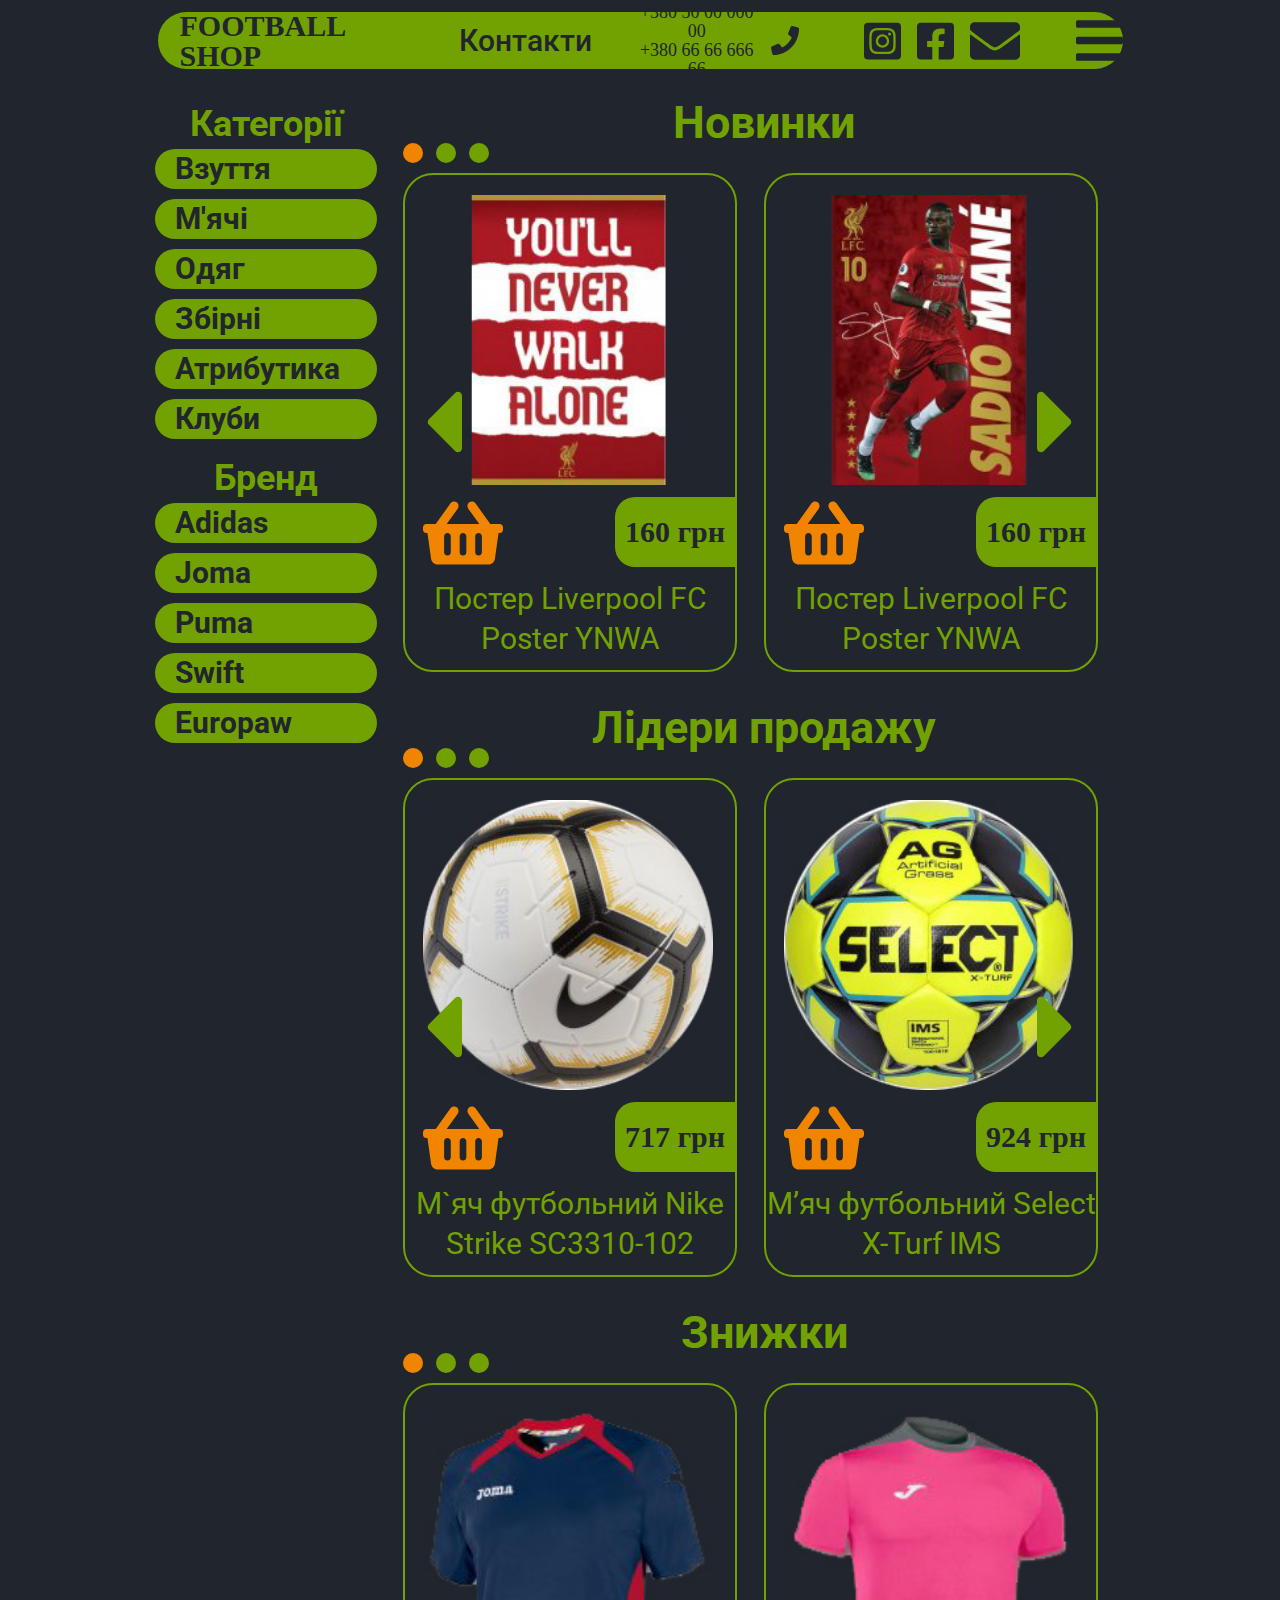
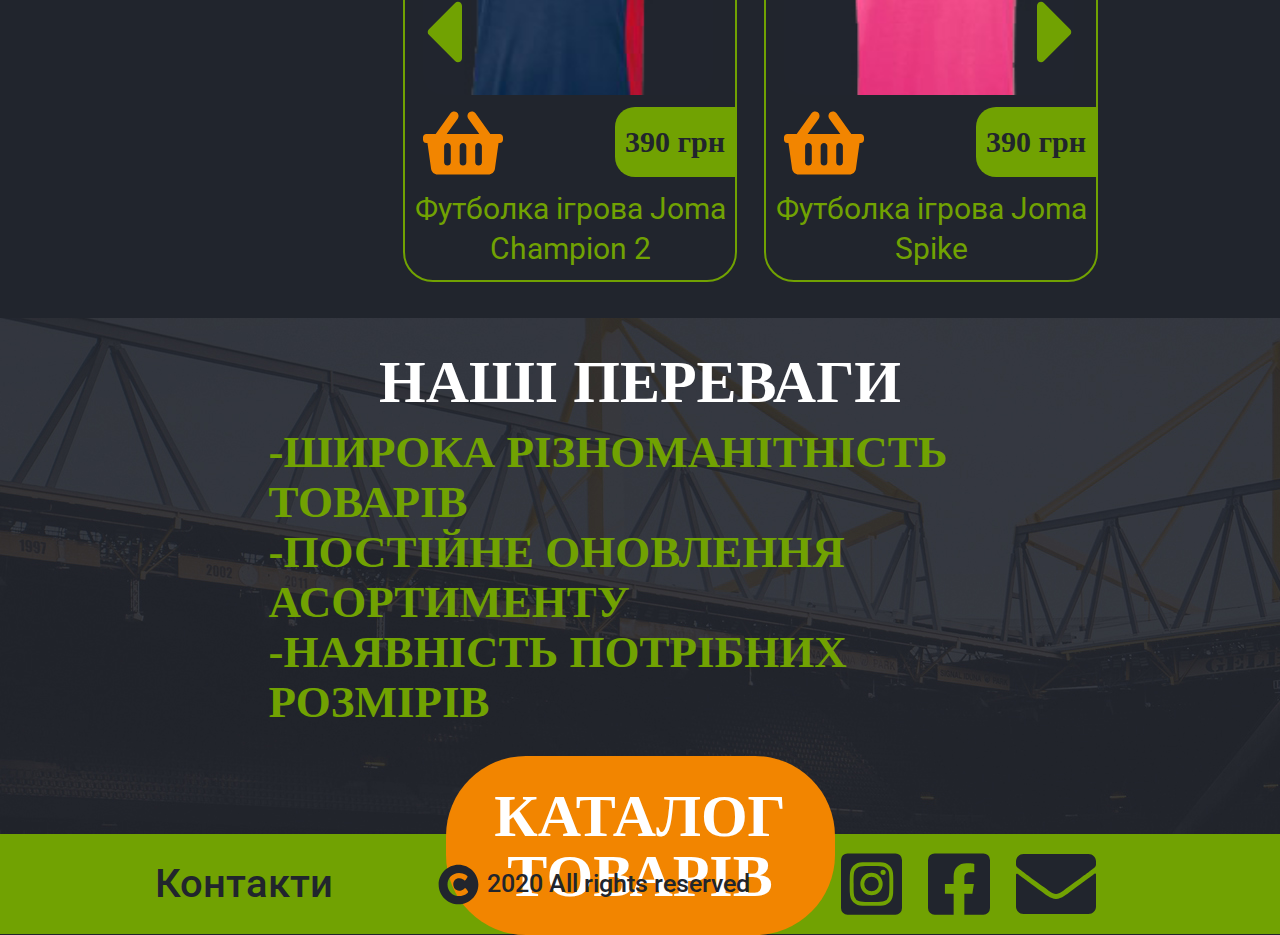
==== commit 8b6f195d: "Add files via upload" ====
--- a/index.html
+++ b/index.html
@@ -19,41 +19,45 @@
 				<img src="pages/images/envelope-solid.svg" class="envelope-solid">
 				<img src="pages/images/bars-solid.svg" class="bars-solid">
 			</header>
-			<div class="main">
-				<div class="categories">
+			<div class="main-column">
+				<div class="main">
+				<div class="categories-container">
 					<h2 class="categories-h2-1">Категорії</h2>
-					<div>
+					<div class="categories-div-contacts">
+						<a href="pages/info.html"><p>Контакти</p></a>
+					</div>
+					<div class="categories-div">
 						<a href="pages/shoes.html"><p>Взуття</p></a>
 					</div>
-					<div>
+					<div class="categories-div">
 						<a href="pages/balls.html"><p>М'ячі</p></a>
 					</div>
-					<div>
+					<div class="categories-div">
 						<a href="pages/container.html"><p>Одяг</p></a>
 					</div>
-					<div>
+					<div class="categories-div">
 						<a href="pages/national.html"><p>Збірні</p></a>
 					</div>
-					<div>
+					<div class="categories-div">
 						<a href="pages/atrib.html"><p>Атрибутика</p></a>
 					</div>
-					<div>
+					<div class="categories-div">
 						<a href="pages/clubs.html"><p>Клуби</p></a>
 					</div>
 					<h2 class="categories-h2-2">Бренд</h2>
-					<div>
+					<div class="categories-div-m">
 						<p>Adidas</p>
 					</div>
-					<div>
+					<div class="categories-div-m">
 						<p>Joma</p>
 					</div>
-					<div>
+					<div class="categories-div-m">
 						<p>Puma</p>
 					</div>
-					<div>
+					<div class="categories-div-m">
 						<p>Swift</p>
 					</div>
-					<div>
+					<div class="categories-div-m">
 						<p>Europaw</p>
 					</div>
 				</div>
--- a/pages/style.css
+++ b/pages/style.css
@@ -167,6 +167,15 @@
 		margin-left: auto;
 		margin-right: auto;
 	}
+	.main-column {
+		display: flex;
+		justify-content: left;
+		align-items: top;
+		flex-direction: column;
+		width: 1325px;
+		margin-left: auto;
+		margin-right: auto;
+	}
 	.name {
 		font-family: Oswald;
 		font-style: normal;
@@ -257,6 +266,25 @@
 		border-radius: 30px;
 		margin-top: 10px;
 		padding-left: 20px;
+	}
+	.categories-div-contacts{
+		background: #71A202;
+		box-sizing: border-box;
+		border-radius: 0px;
+		margin: 0px;
+		padding: 0px;
+		width: 0px;
+		height: 0px;
+	}
+	.categories-div-contacts p{
+		background: #71A202;
+		box-sizing: border-box;
+		border-radius: 0px;
+		font-size: 0px;
+		margin: 0px;
+		padding: 0px;
+		width: 0px;
+		height: 0px;
 	}
 	.categories-div-m{
 		background: #71A202;
@@ -1043,12 +1071,38 @@
 		margin-top: 10px;
 		padding-left: 20px;
 	}
+	.categories-div-contacts{
+		background: #71A202;
+		box-sizing: border-box;
+		margin: 0px;
+		padding: 0px;
+		width: 0px;
+		height: 0px;
+	}
+	.categories-div-contacts p{
+		background: #71A202;
+		box-sizing: border-box;
+		margin: 0px;
+		padding: 0px;
+		width: 0px;
+		height: 0px;
+		font-size: 0px;
+	}
 	.categories-div-m{
 		background: #71A202;
 		box-sizing: border-box;
 		border-radius: 30px;
 		margin-top: 10px;
 		padding-left: 20px;
+	}
+	.categories-div-m p{
+		font-family: Roboto;
+		font-style: normal;
+		font-weight: bold;
+		font-size: 30px;
+		line-height: 40px;
+		color: #21252D;
+		margin: 0px;
 	}
 	.categories-div p{
 		font-family: Roboto;
@@ -1932,6 +1986,22 @@
 		margin-top: 10px;
 		padding-left: 20px;
 	}
+	.categories-div-contacts{
+		background: #71A202;
+		box-sizing: border-box;
+		border-radius: 30px;
+		margin-top: 10px;
+		padding-left: 20px;
+	}
+	.categories-div-contacts p{
+		font-family: Roboto;
+		font-style: normal;
+		font-weight: bold;
+		font-size: 25px;
+		line-height: 40px;
+		color: #21252D;
+		margin: 0px;
+	}
 	.categories div p{
 		font-family: Roboto;
 		font-style: normal;
